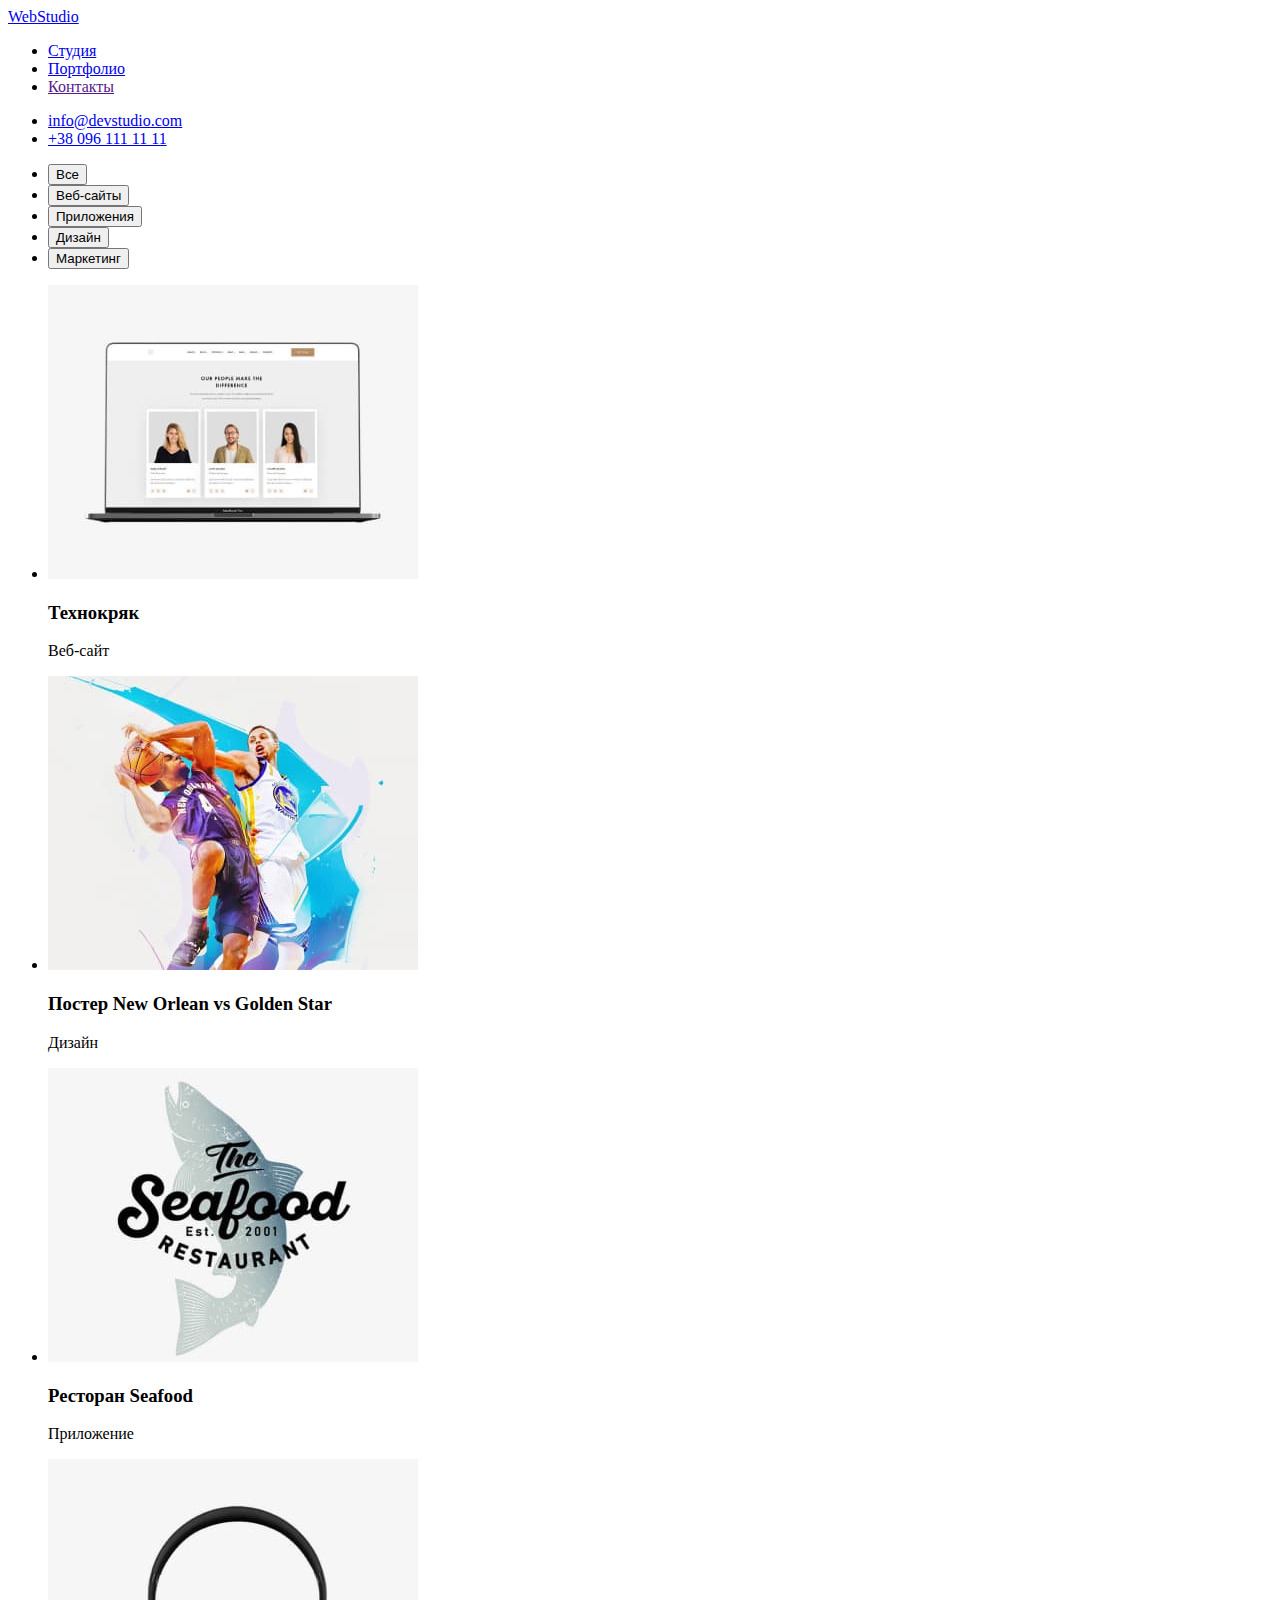
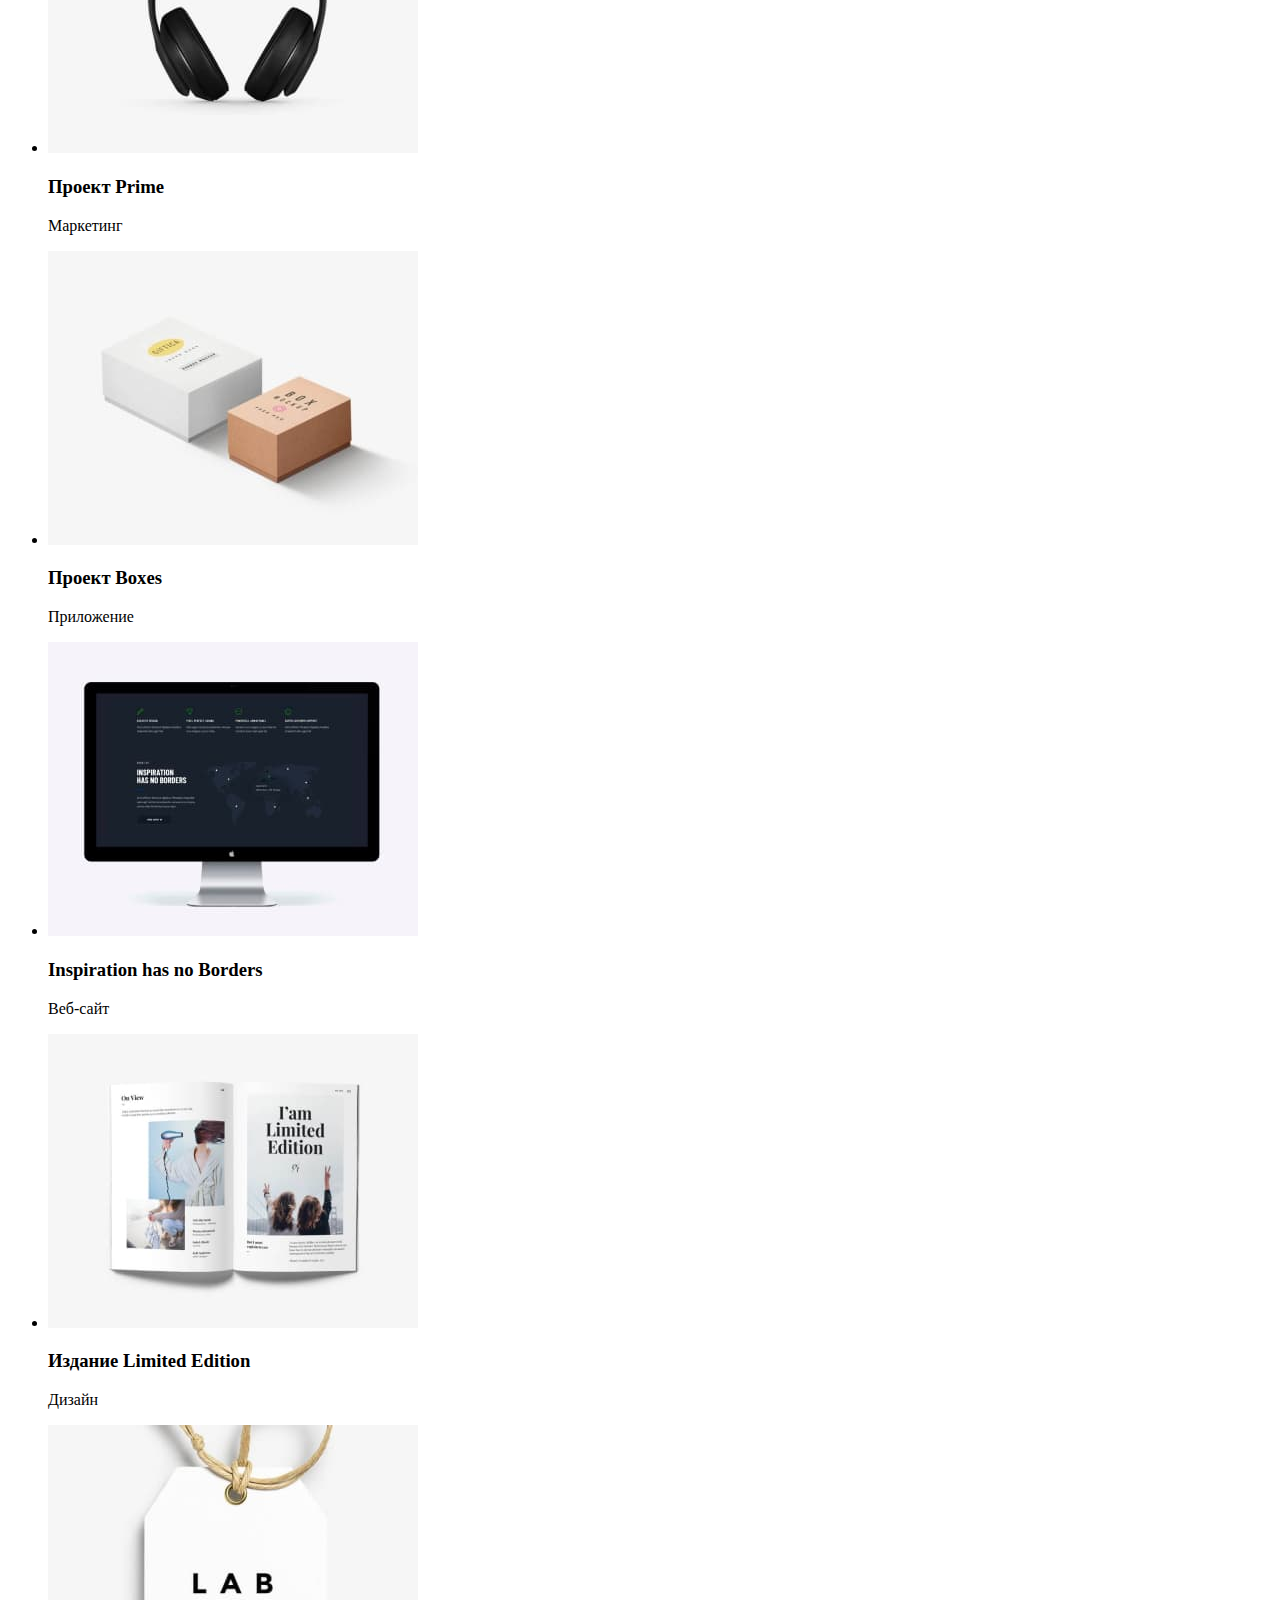
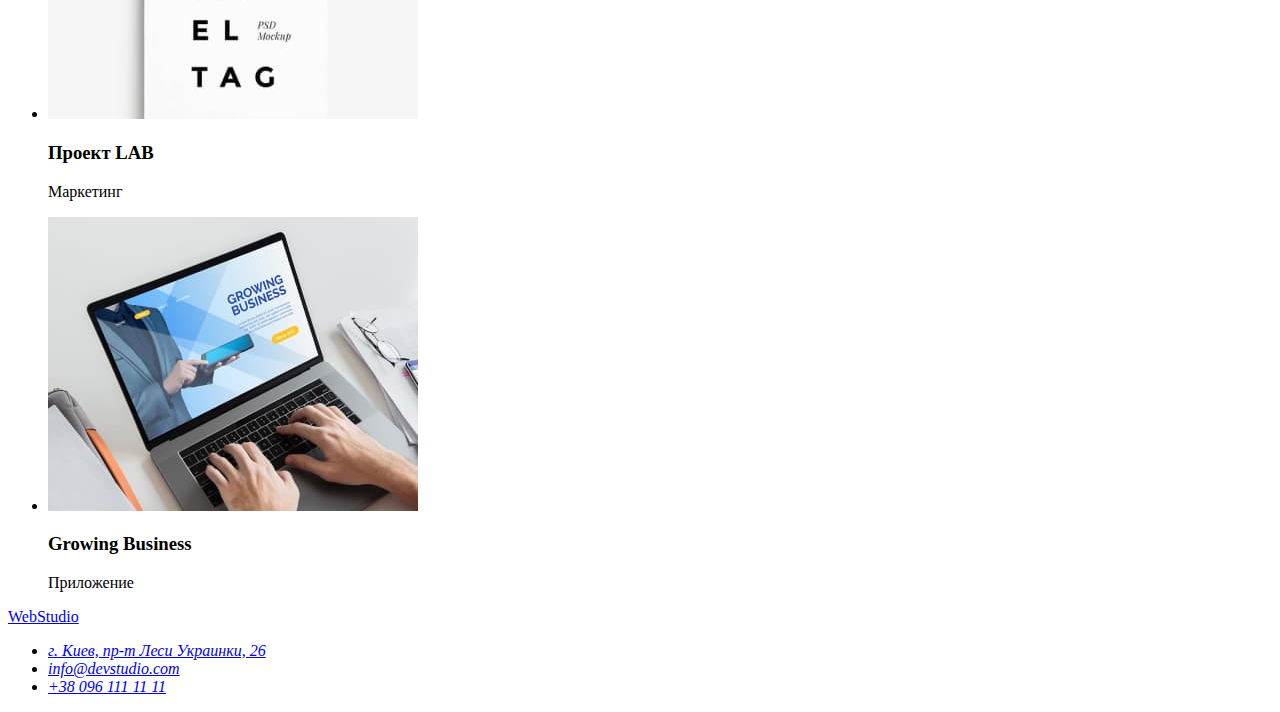
==== portfolio.html @ 6cf9eb06 "меняет ссылки на кнопки" ====
<!DOCTYPE html>
<html lang="ru">

<head>
    <meta charset="UTF-8">
    <meta http-equiv="X-UA-Compatible" content="IE=edge">
    <meta name="viewport" content="width=device-width, initial-scale=1.0">
    <title>Document</title>
    <link rel="stylesheet" href="./css/styles.css">
</head>

<body>
    <header>
        <nav>
            <a href="index.html">WebStudio</a>
            <ul>
                <li>
                    <a href="index.html">Студия</a>
                </li>
                <li>
                    <a href="portfolio.html">Портфолио</a>
                </li>
                <li>
                    <a href="">Контакты</a>
                </li>
            </ul>

        </nav>
        <ul>
            <li>
                <a href="mailto:info@devstudio.com">info@devstudio.com</a>
            </li>
            <li>
                <a href="tel:+380961111111">+38 096 111 11 11</a>
            </li>
        </ul>
    </header>
    <main>
        <section>
<ul>
    <li>
        <button type="button" name="all">Все</button>
    </li>
    <li>
        <button type="button" name="web">Веб-сайты</button>
    </li>
    <li>
        <button type="button" name="app">Приложения</button>
    </li>
    <li>
        <button type="button" name="design">Дизайн</button>
    </li>
    <li>
        <button type="button" name="marketing">Маркетинг</button>
    </li>
</ul>
<ul>
    <li>
        <a href="" ><img src="./images/img5.jpg" width="370" height="294" alt="Технокряк"></a>
        <h3>Технокряк</h3>
        <p>Веб-сайт</p>
    </li>
    <li>
        <a href=""><img src="./images/img6.jpg" width="370" height="294" alt="Постер New Orlean vs Golden Star"></a>
        <h3>Постер New Orlean vs Golden Star</h3>
        <p>Дизайн</p>
    </li>
    <li>
        <a href=""><img src="./images/img7.jpg" width="370" height="294" alt="Ресторан Seafood"></a>
        <h3>Ресторан Seafood</h3>
        <p>Приложение</p>
    </li>
    <li>
        <a href=""><img src="./images/img8.jpg" width="370" height="294" alt="Проект Prime"></a>
        <h3>Проект Prime</h3>
        <p>Маркетинг</p>
    </li>
    <li>
        <a href=""><img src="./images/img9.jpg" width="370" height="294" alt="Проект Boxes"></a>
        <h3>Проект Boxes</h3>
        <p>Приложение</p>
    </li>
    <li>
        <a href=""><img src="./images/img10.jpg" width="370" height="294" alt="Inspiration has no Borders"></a>
        <h3>Inspiration has no Borders</h3>
        <p>Веб-сайт</p>
    </li>
    <li>
        <a href=""><img src="./images/img11.jpg" width="370" height="294" alt="Издание Limited Edition"></a>
        <h3>Издание Limited Edition</h3>
        <p>Дизайн</p>
    </li>
    <li>
        <a href=""><img src="./images/img12.jpg" width="370" height="294" alt="Проект LAB"></a>
        <h3>Проект LAB</h3>
        <p>Маркетинг</p>
    </li>
    <li>
        <a href=""><img src="./images/img13.jpg" width="370" height="294" alt="Growing Business"></a>
        <h3>Growing Business</h3>
        <p>Приложение</p>
    </li>
</ul>
        </section>
 
    </main>
    <footer>
        <a href="index.html">WebStudio</a>
        <address>
            <ul>
                <li>
                    <a href="https://goo.gl/maps/HEMFCHXjC1AX881L7">г. Киев, пр-т Леси Украинки, 26</a>
                </li>
                <li>
                    <a href="mailto:info@devstudio.com">info@devstudio.com</a>
                </li>
                <li>
                    <a href="tel:+380961111111">+38 096 111 11 11</a>
                </li>
            </ul>
        </address>
    </footer>
</body>

</html>
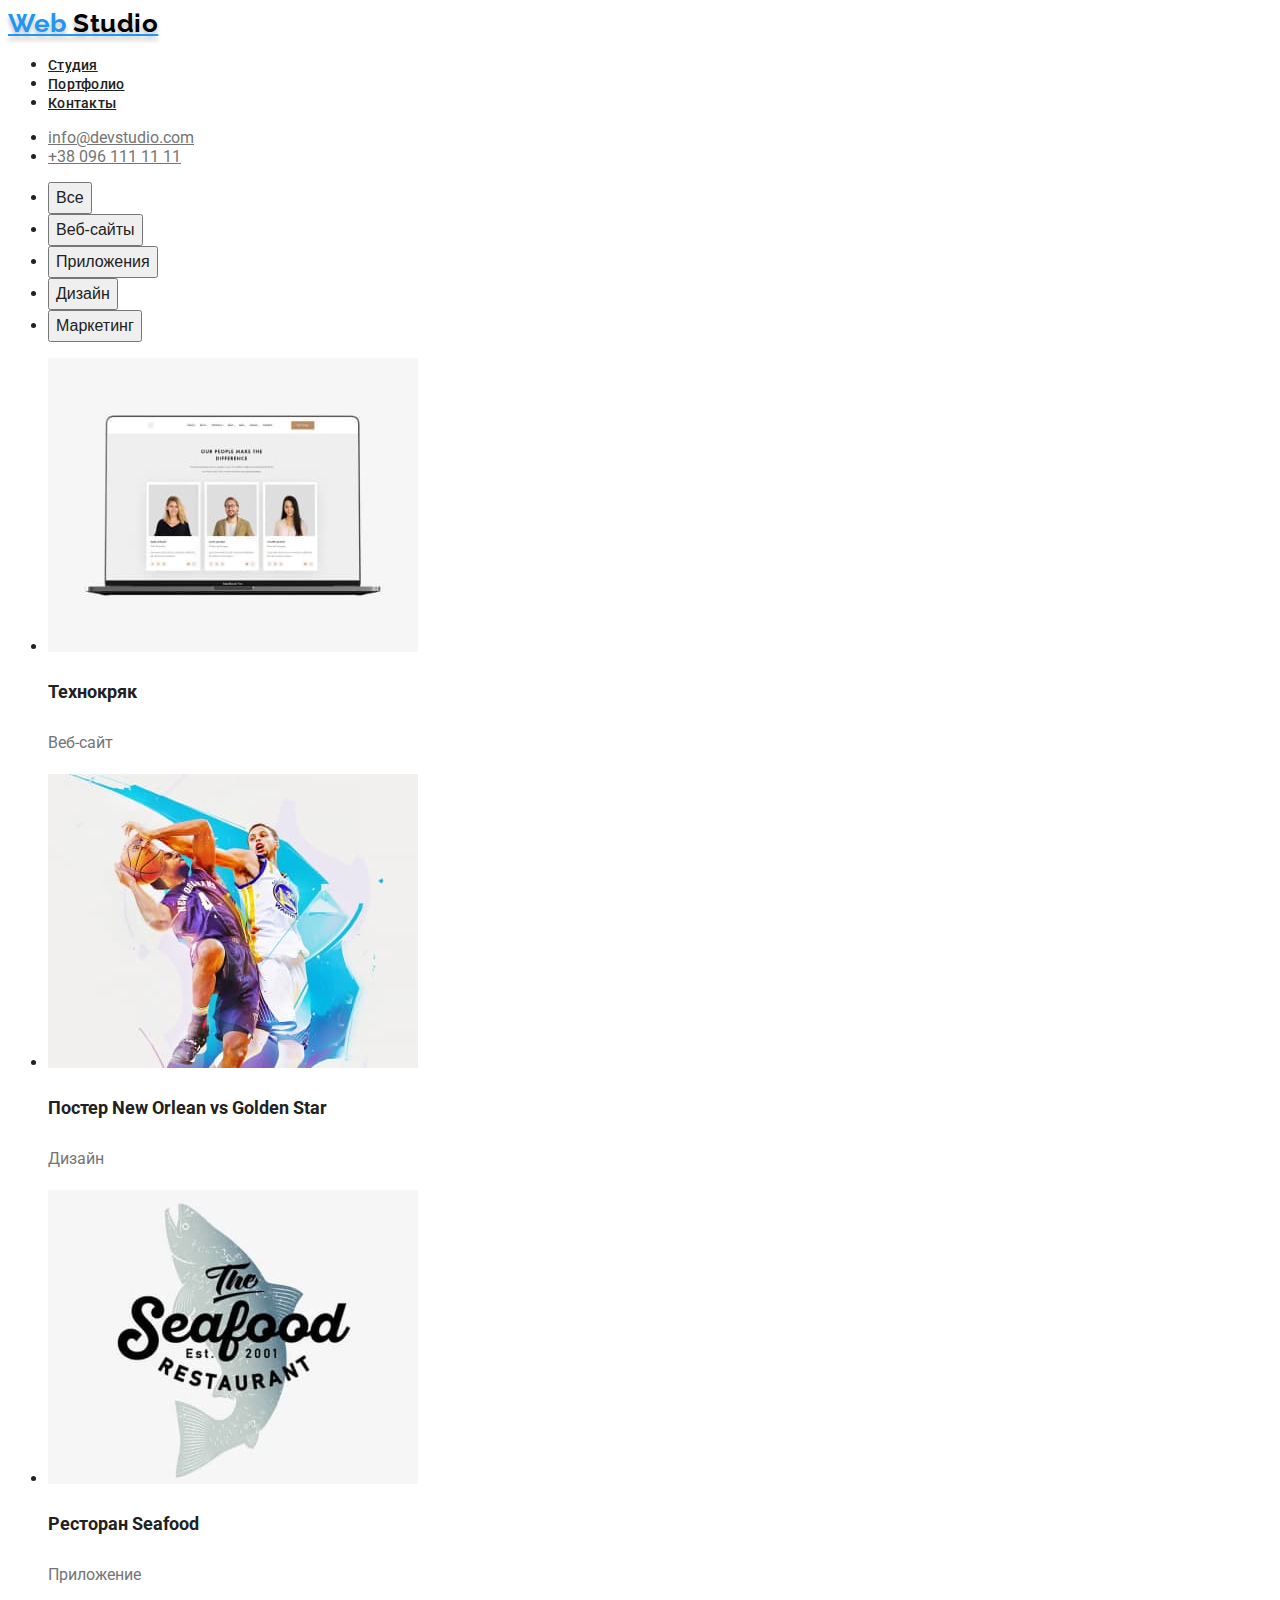
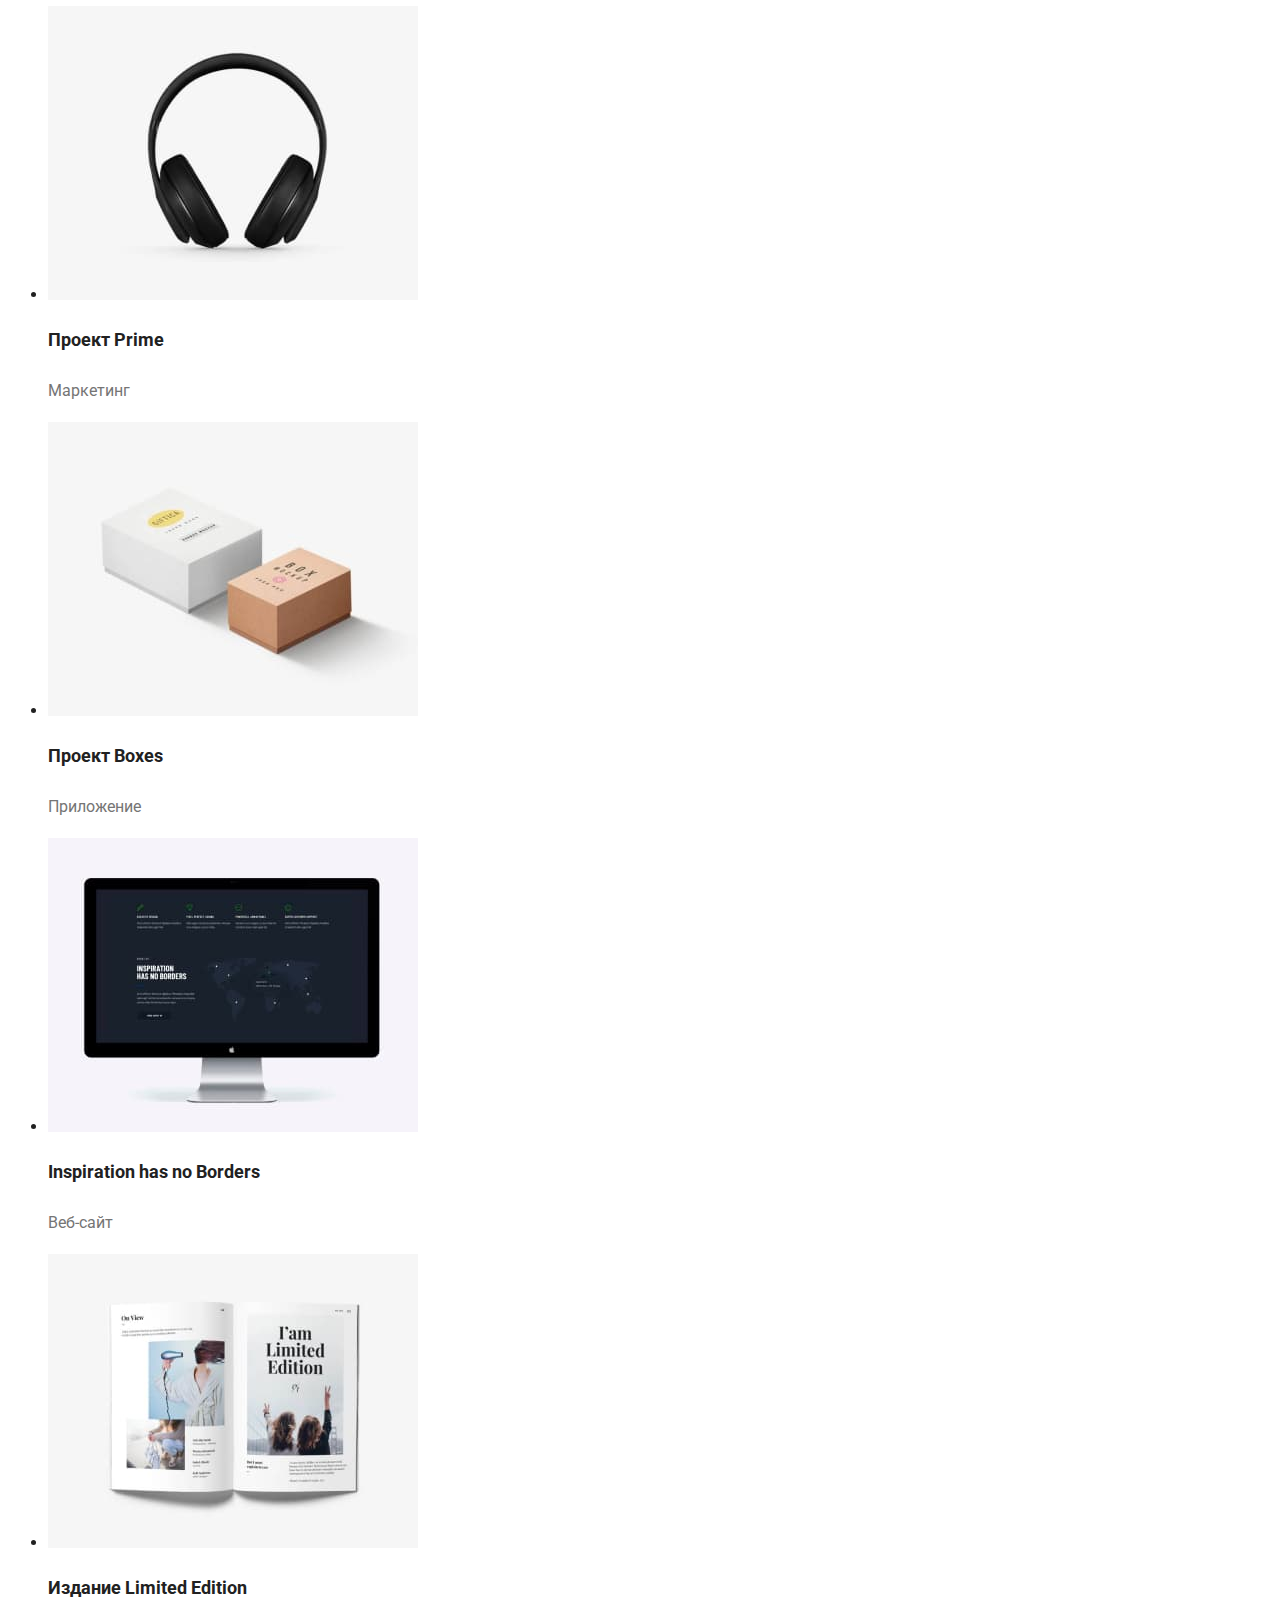
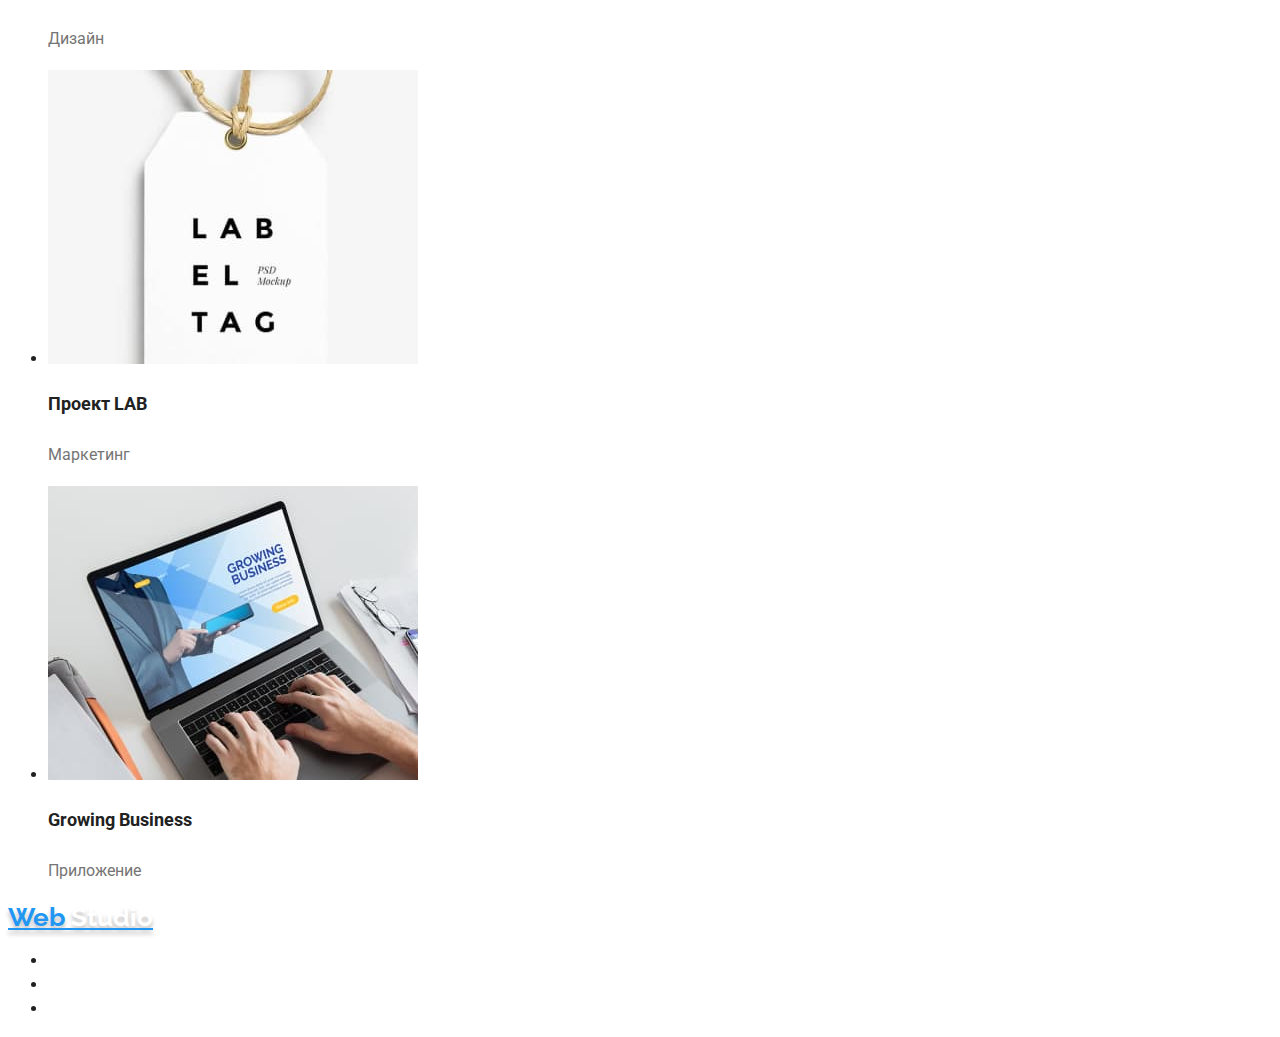
==== commit d8ede392: "стилизация" ====
--- a/portfolio.html
+++ b/portfolio.html
@@ -7,12 +7,14 @@
     <meta name="viewport" content="width=device-width, initial-scale=1.0">
     <title>Document</title>
     <link rel="stylesheet" href="./css/styles.css">
+    <link href="https://fonts.googleapis.com/css2?family=Raleway:wght@700&family=Roboto:wght@400;500;700;900&display=swap"
+        rel="stylesheet">
 </head>
 
 <body>
-    <header>
-        <nav>
-            <a href="index.html">WebStudio</a>
+    <header class="page-header">
+        <nav class="nav-link">
+            <a href="index.html" class="nav-logo"> Web <span>Studio</span></a>
             <ul>
                 <li>
                     <a href="index.html">Студия</a>
@@ -24,9 +26,8 @@
                     <a href="">Контакты</a>
                 </li>
             </ul>
-
         </nav>
-        <ul>
+        <ul class="contact-link">
             <li>
                 <a href="mailto:info@devstudio.com">info@devstudio.com</a>
             </li>
@@ -39,75 +40,75 @@
         <section>
 <ul>
     <li>
-        <button type="button" name="all">Все</button>
+        <button class="section-button" type="button" name="all">Все</button>
     </li>
     <li>
-        <button type="button" name="web">Веб-сайты</button>
+        <button class="section-button" type="button" name="web">Веб-сайты</button>
     </li>
     <li>
-        <button type="button" name="app">Приложения</button>
+        <button class="section-button" type="button" name="app">Приложения</button>
     </li>
     <li>
-        <button type="button" name="design">Дизайн</button>
+        <button class="section-button" type="button" name="design">Дизайн</button>
     </li>
     <li>
-        <button type="button" name="marketing">Маркетинг</button>
+        <button class="section-button" type="button" name="marketing">Маркетинг</button>
     </li>
 </ul>
 <ul>
     <li>
         <a href="" ><img src="./images/img5.jpg" width="370" height="294" alt="Технокряк"></a>
-        <h3>Технокряк</h3>
-        <p>Веб-сайт</p>
+        <h3 class="section-product">Технокряк</h3>
+        <p class="product-name">Веб-сайт</p>
     </li>
     <li>
         <a href=""><img src="./images/img6.jpg" width="370" height="294" alt="Постер New Orlean vs Golden Star"></a>
-        <h3>Постер New Orlean vs Golden Star</h3>
-        <p>Дизайн</p>
+        <h3 class="section-product">Постер New Orlean vs Golden Star</h3>
+        <p class="product-name">Дизайн</p>
     </li>
     <li>
         <a href=""><img src="./images/img7.jpg" width="370" height="294" alt="Ресторан Seafood"></a>
-        <h3>Ресторан Seafood</h3>
-        <p>Приложение</p>
+        <h3 class="section-product">Ресторан Seafood</h3>
+        <p class="product-name">Приложение</p>
     </li>
     <li>
         <a href=""><img src="./images/img8.jpg" width="370" height="294" alt="Проект Prime"></a>
-        <h3>Проект Prime</h3>
-        <p>Маркетинг</p>
+        <h3 class="section-product">Проект Prime</h3>
+        <p class="product-name">Маркетинг</p>
     </li>
     <li>
         <a href=""><img src="./images/img9.jpg" width="370" height="294" alt="Проект Boxes"></a>
-        <h3>Проект Boxes</h3>
-        <p>Приложение</p>
+        <h3 class="section-product">Проект Boxes</h3>
+        <p class="product-name">Приложение</p>
     </li>
     <li>
         <a href=""><img src="./images/img10.jpg" width="370" height="294" alt="Inspiration has no Borders"></a>
-        <h3>Inspiration has no Borders</h3>
-        <p>Веб-сайт</p>
+        <h3 class="section-product">Inspiration has no Borders</h3>
+        <p class="product-name">Веб-сайт</p>
     </li>
     <li>
         <a href=""><img src="./images/img11.jpg" width="370" height="294" alt="Издание Limited Edition"></a>
-        <h3>Издание Limited Edition</h3>
-        <p>Дизайн</p>
+        <h3 class="section-product">Издание Limited Edition</h3>
+        <p class="product-name">Дизайн</p>
     </li>
     <li>
         <a href=""><img src="./images/img12.jpg" width="370" height="294" alt="Проект LAB"></a>
-        <h3>Проект LAB</h3>
-        <p>Маркетинг</p>
+        <h3 class="section-product">Проект LAB</h3>
+        <p class="product-name">Маркетинг</p>
     </li>
     <li>
         <a href=""><img src="./images/img13.jpg" width="370" height="294" alt="Growing Business"></a>
-        <h3>Growing Business</h3>
-        <p>Приложение</p>
+        <h3 class="section-product">Growing Business</h3>
+        <p class="product-name">Приложение</p>
     </li>
 </ul>
         </section>
  
     </main>
     <footer>
-        <a href="index.html">WebStudio</a>
+        <a href="index.html" class="address-logo">Web <span>Studio</span></a>
         <address>
-            <ul>
+            <ul class="address-link">
                 <li>
                     <a href="https://goo.gl/maps/HEMFCHXjC1AX881L7">г. Киев, пр-т Леси Украинки, 26</a>
                 </li>
--- a/css/styles.css
+++ b/css/styles.css
@@ -0,0 +1,125 @@
+:root {
+    --primary-text-color: #212121;
+    --title-text-color: #757575;
+    --accent-color: #2196F3;
+}
+
+body {font-family: 'Roboto', sans-serif; color: var(--primary-text-color);}
+
+.button:hover,
+.button:focus, 
+.section-button:hover,
+.section-button:focus {color: var(--accent-color);}
+.button,
+.section-button {cursor: pointer;}
+
+.nav-link a{
+    font-style: normal;
+    font-weight: 500;
+    font-size: 14px;
+    line-height: 16px;
+    letter-spacing: 0.02em;
+    color: var(--primary-text-color);}
+
+.nav-link a:hover,
+.nav-link a:focus {color: var(--accent-color);}
+
+.contact-link a {color: var(--title-text-color);}
+.contact-link a:hover,
+.contact-link a:focus {color: var(--accent-color);}
+
+a.nav-logo,
+a.address-logo {
+    font-family: Raleway;
+    font-style: normal;
+    font-weight: 700;
+    font-size: 26px;
+    line-height: 31px;
+    color: var(--accent-color);
+    text-shadow: 0px 4px 4px rgba(0, 0, 0, 0.25);}
+
+.nav-logo span {
+    font-family: Raleway;
+    font-style: normal;
+    font-weight: 700;
+    font-size: 26px;
+    line-height: 31px;
+    color: #000000;
+    text-shadow: 0px 4px 4px rgba(0, 0, 0, 0.25);}
+
+.address-logo span {
+    font-family: Raleway;
+    font-style: normal;
+    font-weight: 700;
+    font-size: 26px;
+    line-height: 31px;
+    color: #ffffff;
+    text-shadow: 0px 4px 4px rgba(0, 0, 0, 0.25);}
+
+.main {font-style: normal;
+    font-weight: 900;
+    font-size: 44px;
+    line-height: 60px;
+    color: #FFFFFF}
+
+.section-title {
+    font-style: normal;
+    font-weight: 700;
+    font-size: 36px;
+    line-height: 42px;
+    color: var(--primary-text-color);}
+
+.section-product {
+    font-style: normal;
+    font-weight: 700;
+    font-size: 14px;
+    line-height: 16px;
+    color: var(--primary-text-color);}
+
+.command-name {
+    font-style: normal;
+    font-weight: 500;
+    font-size: 16px;
+    line-height: 19px;
+    color: var(--primary-text-color)}
+
+.product {
+    font-size: 14px;
+    line-height: 24px;
+    color: var(--title-text-color);}
+
+.command-position {
+    font-size: 16px;
+    line-height: 19px;
+    color: var(--title-text-color);}
+
+.address-link a {
+    font-style: normal;
+    font-weight: 400;
+    font-size: 14px;
+    line-height: 24px;
+    color: rgba(255, 255, 255, 0.6);}
+
+.address-link a:hover,
+.address-link a:focus {color: var(--accent-color);}
+
+.section-button {
+    font-style: normal;
+    font-weight: 500;
+    font-size: 16px;
+    line-height: 26px;
+    color: var(--primary-text-color);}
+
+.section-product {
+    font-style: normal;
+    font-weight: 700;
+    font-size: 18px;
+    line-height: 36px;
+    color: var(--primary-text-color);}
+
+.product-name {
+    font-style: normal;
+    font-weight: 400;
+    font-size: 16px;
+    line-height: 30px;
+    color: var(--title-text-color);}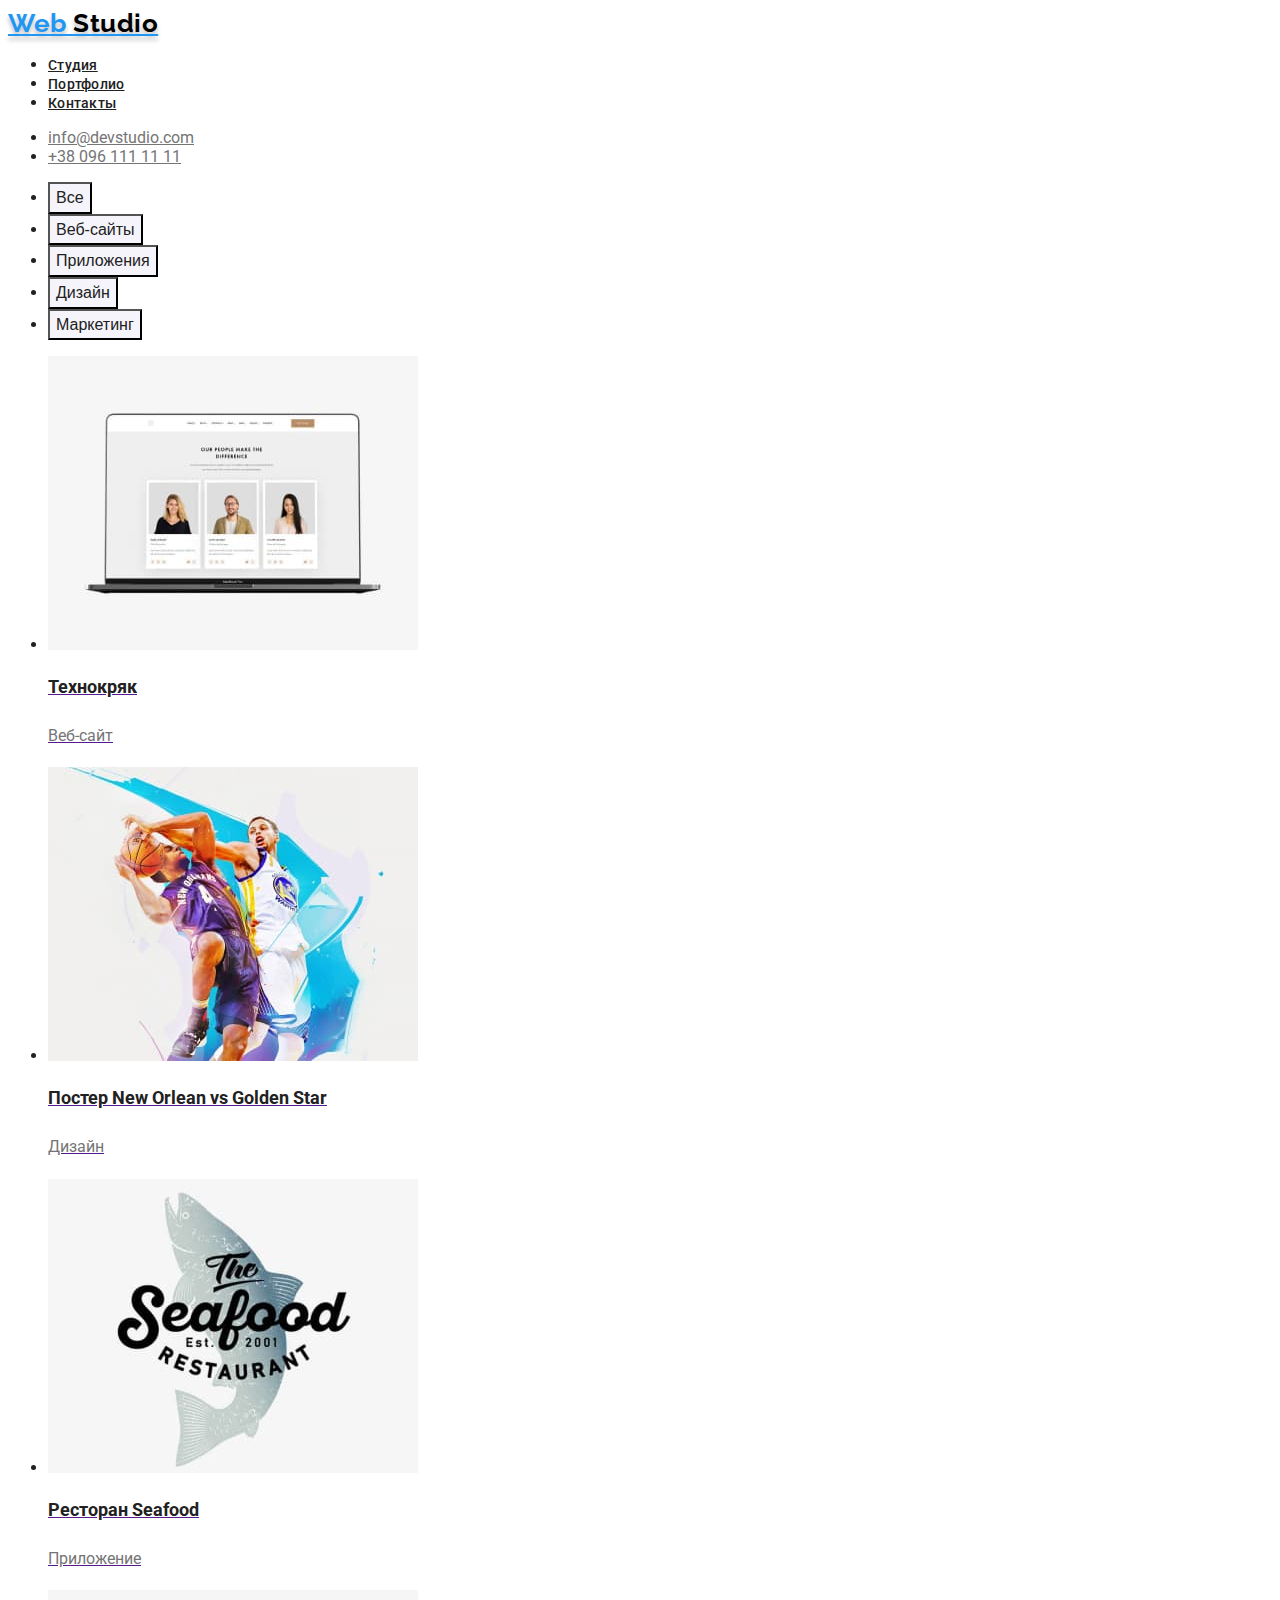
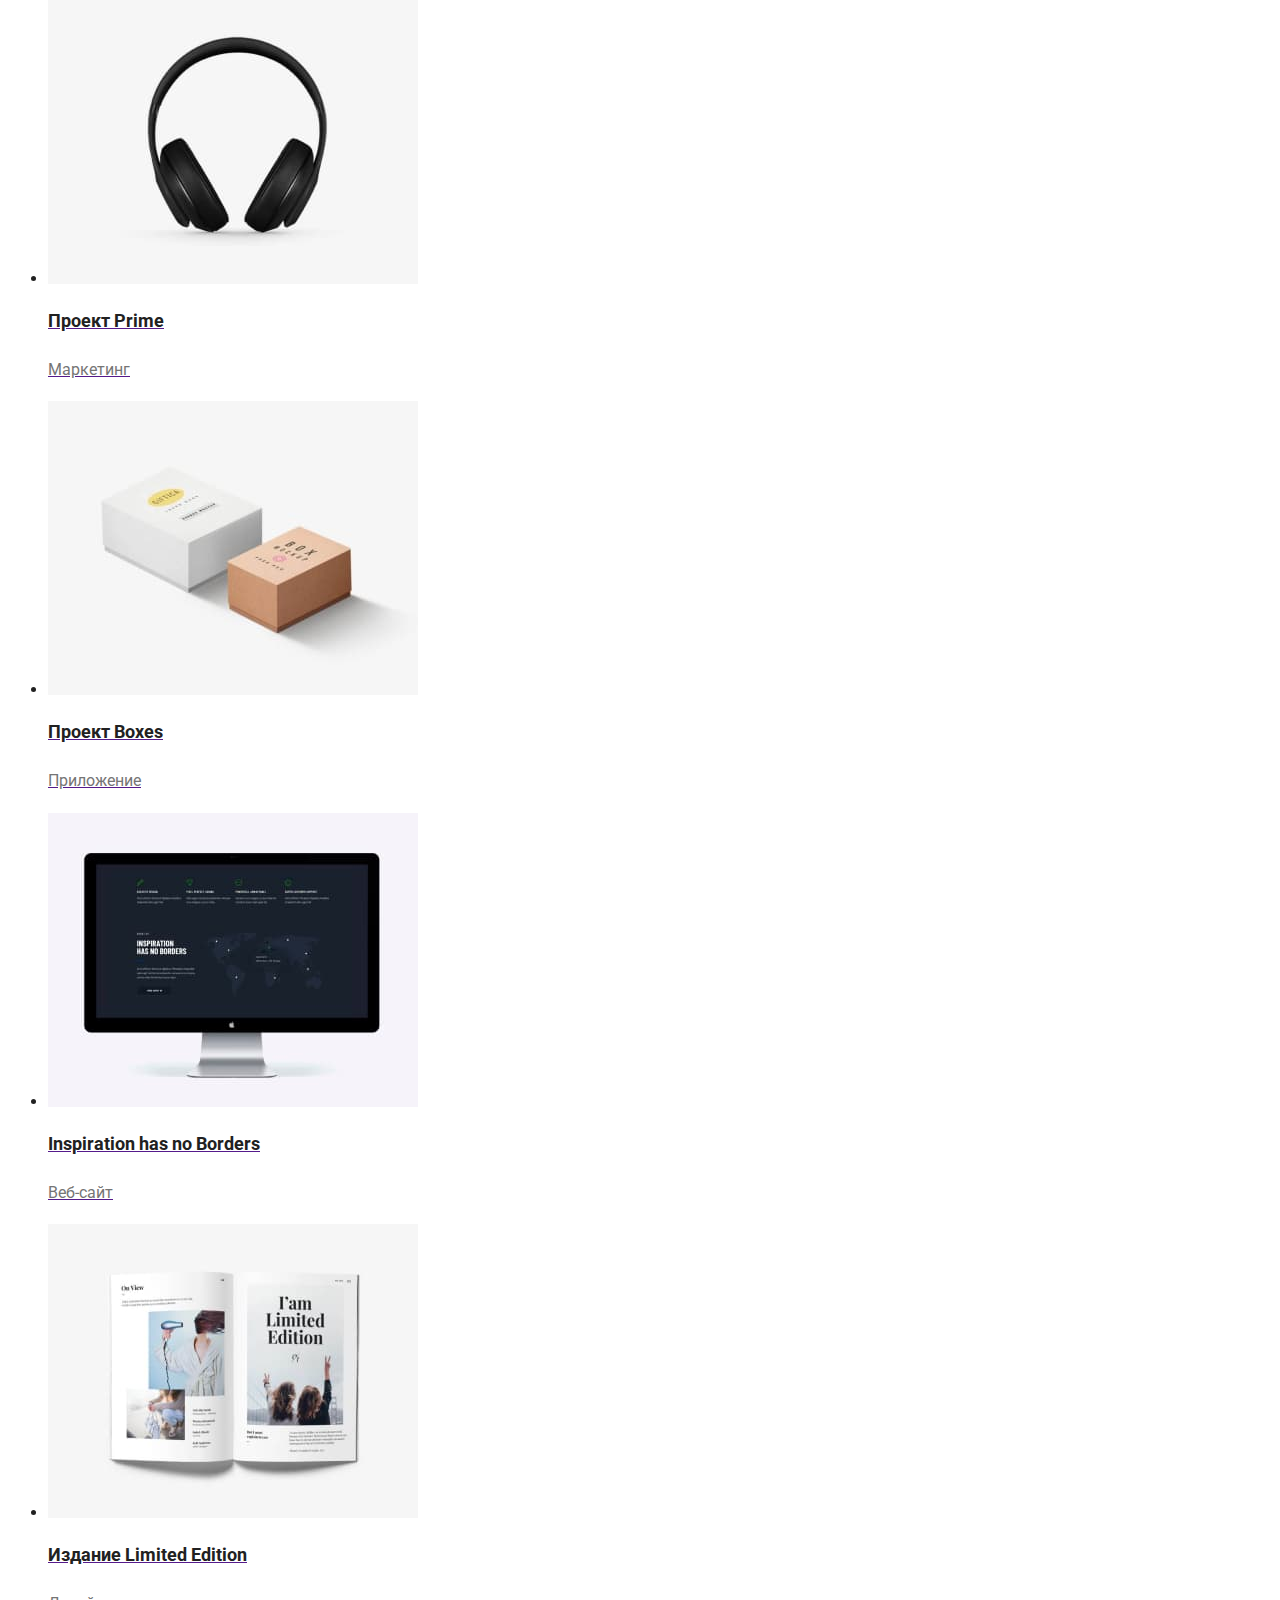
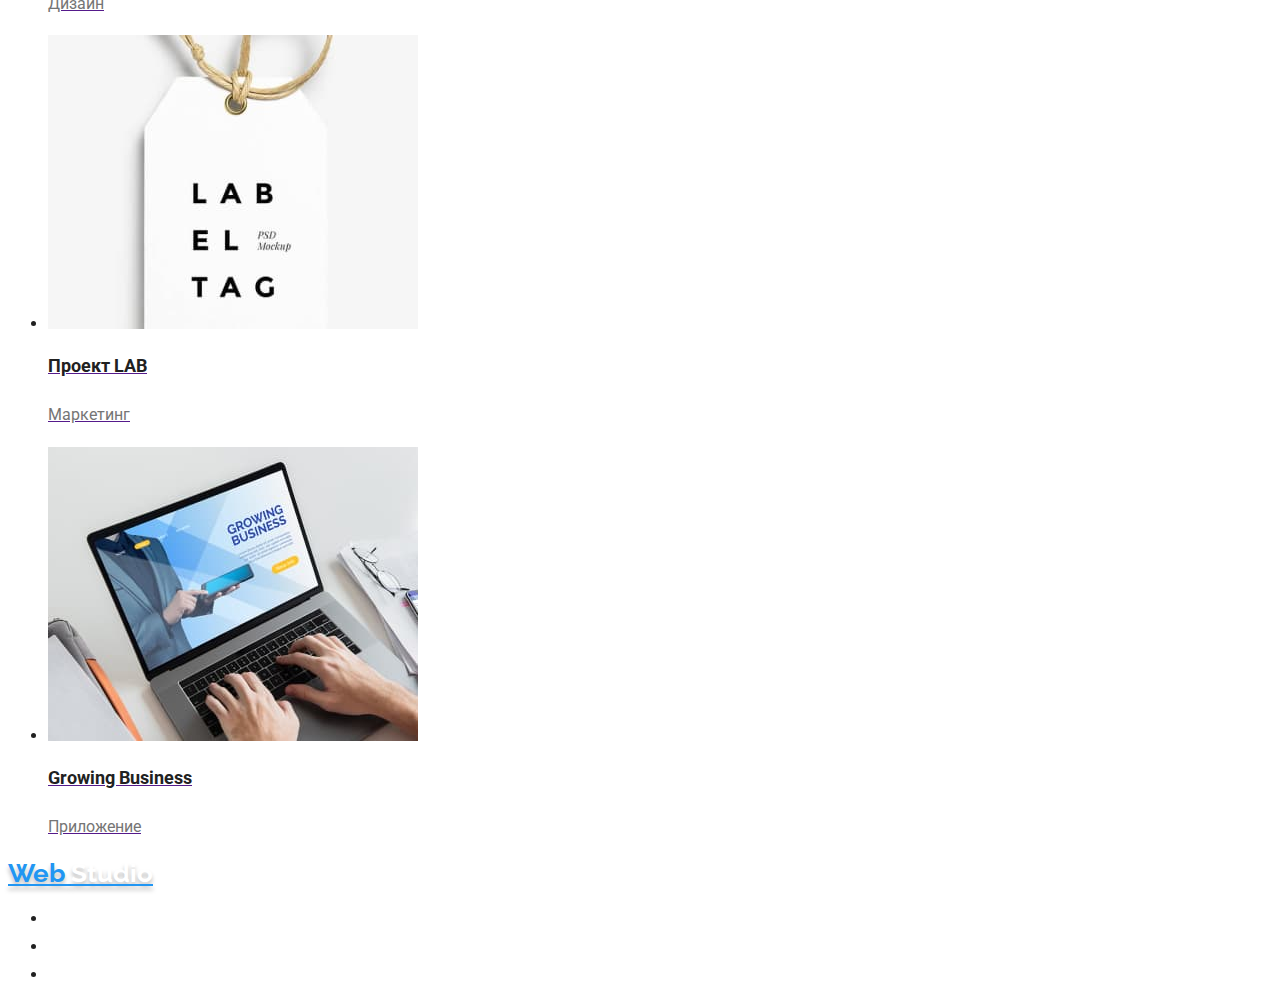
==== commit 40c4b0e9: "ищменение свойст шрифтов" ====
--- a/portfolio.html
+++ b/portfolio.html
@@ -57,49 +57,58 @@
 </ul>
 <ul>
     <li>
-        <a href="" ><img src="./images/img5.jpg" width="370" height="294" alt="Технокряк"></a>
-        <h3 class="section-product">Технокряк</h3>
+        <a href="" ><img src="./images/img5.jpg" width="370" height="294" alt="Технокряк">
+        <h2 class="section-product">Технокряк</h2>
         <p class="product-name">Веб-сайт</p>
+        </a>
     </li>
     <li>
-        <a href=""><img src="./images/img6.jpg" width="370" height="294" alt="Постер New Orlean vs Golden Star"></a>
-        <h3 class="section-product">Постер New Orlean vs Golden Star</h3>
+        <a href=""><img src="./images/img6.jpg" width="370" height="294" alt="Постер New Orlean vs Golden Star">
+        <h2 class="section-product">Постер New Orlean vs Golden Star</h2>
         <p class="product-name">Дизайн</p>
+        </a>
     </li>
     <li>
-        <a href=""><img src="./images/img7.jpg" width="370" height="294" alt="Ресторан Seafood"></a>
-        <h3 class="section-product">Ресторан Seafood</h3>
+        <a href=""><img src="./images/img7.jpg" width="370" height="294" alt="Ресторан Seafood">
+        <h2 class="section-product">Ресторан Seafood</h2>
         <p class="product-name">Приложение</p>
+        </a>
     </li>
     <li>
-        <a href=""><img src="./images/img8.jpg" width="370" height="294" alt="Проект Prime"></a>
-        <h3 class="section-product">Проект Prime</h3>
+        <a href=""><img src="./images/img8.jpg" width="370" height="294" alt="Проект Prime">
+        <h2 class="section-product">Проект Prime</h2>
         <p class="product-name">Маркетинг</p>
+        </a>
     </li>
     <li>
-        <a href=""><img src="./images/img9.jpg" width="370" height="294" alt="Проект Boxes"></a>
-        <h3 class="section-product">Проект Boxes</h3>
+        <a href=""><img src="./images/img9.jpg" width="370" height="294" alt="Проект Boxes">
+        <h2 class="section-product">Проект Boxes</h2>
         <p class="product-name">Приложение</p>
+        </a>
     </li>
     <li>
-        <a href=""><img src="./images/img10.jpg" width="370" height="294" alt="Inspiration has no Borders"></a>
-        <h3 class="section-product">Inspiration has no Borders</h3>
+        <a href=""><img src="./images/img10.jpg" width="370" height="294" alt="Inspiration has no Borders">
+        <h2 class="section-product">Inspiration has no Borders</h2>
         <p class="product-name">Веб-сайт</p>
+        </a>
     </li>
     <li>
-        <a href=""><img src="./images/img11.jpg" width="370" height="294" alt="Издание Limited Edition"></a>
-        <h3 class="section-product">Издание Limited Edition</h3>
+        <a href=""><img src="./images/img11.jpg" width="370" height="294" alt="Издание Limited Edition">
+        <h2 class="section-product">Издание Limited Edition</h2>
         <p class="product-name">Дизайн</p>
+        </a>
     </li>
     <li>
-        <a href=""><img src="./images/img12.jpg" width="370" height="294" alt="Проект LAB"></a>
-        <h3 class="section-product">Проект LAB</h3>
+        <a href=""><img src="./images/img12.jpg" width="370" height="294" alt="Проект LAB">
+        <h2 class="section-product">Проект LAB</h2>
         <p class="product-name">Маркетинг</p>
+        </a>
     </li>
     <li>
-        <a href=""><img src="./images/img13.jpg" width="370" height="294" alt="Growing Business"></a>
-        <h3 class="section-product">Growing Business</h3>
+        <a href=""><img src="./images/img13.jpg" width="370" height="294" alt="Growing Business">
+        <h2 class="section-product">Growing Business</h2>
         <p class="product-name">Приложение</p>
+        </a>
     </li>
 </ul>
         </section>
--- a/css/styles.css
+++ b/css/styles.css
@@ -2,22 +2,32 @@
     --primary-text-color: #212121;
     --title-text-color: #757575;
     --accent-color: #2196F3;
-}
+    --logo-header-color: #000000;
+    --logo--footer-color: #ffffff;
+    --section-button-bg-color: #F5F4FA;}
 
 body {font-family: 'Roboto', sans-serif; color: var(--primary-text-color);}
 
+.button {
+    font-weight: 700;
+    font-size: 16px;
+    line-height: 1.9;
+    color: var(--logo--footer-color);}
+.button {background-color: var(--accent-color);}
+.section-button {background-color: var(--section-button-bg-color);}
+.section-button:hover,
+.section-button:focus {background-color: var(--accent-color);}
 .button:hover,
 .button:focus, 
 .section-button:hover,
-.section-button:focus {color: var(--accent-color);}
+.section-button:focus {color: var(--logo--footer-color);}
 .button,
 .section-button {cursor: pointer;}
 
 .nav-link a{
-    font-style: normal;
     font-weight: 500;
     font-size: 14px;
-    line-height: 16px;
+    line-height: 1.2;
     letter-spacing: 0.02em;
     color: var(--primary-text-color);}
 
@@ -31,95 +41,87 @@
 a.nav-logo,
 a.address-logo {
     font-family: Raleway;
-    font-style: normal;
     font-weight: 700;
     font-size: 26px;
-    line-height: 31px;
+    line-height: 1.2;
     color: var(--accent-color);
     text-shadow: 0px 4px 4px rgba(0, 0, 0, 0.25);}
 
 .nav-logo span {
     font-family: Raleway;
-    font-style: normal;
     font-weight: 700;
     font-size: 26px;
-    line-height: 31px;
-    color: #000000;
+    line-height: 1.2;
+    color: var(--logo-header-color);
     text-shadow: 0px 4px 4px rgba(0, 0, 0, 0.25);}
 
 .address-logo span {
     font-family: Raleway;
-    font-style: normal;
     font-weight: 700;
     font-size: 26px;
-    line-height: 31px;
-    color: #ffffff;
+    line-height: 1.2;
+    color: var(--logo--footer-color);
     text-shadow: 0px 4px 4px rgba(0, 0, 0, 0.25);}
 
 .main {font-style: normal;
+    text-align: center;
     font-weight: 900;
     font-size: 44px;
-    line-height: 60px;
-    color: #FFFFFF}
+    line-height: 1.4;
+    color: var(--logo--footer-color)}
 
 .section-title {
-    font-style: normal;
+    text-align: center;
     font-weight: 700;
     font-size: 36px;
-    line-height: 42px;
+    line-height: 1.2;
     color: var(--primary-text-color);}
 
 .section-product {
-    font-style: normal;
     font-weight: 700;
     font-size: 14px;
     line-height: 16px;
     color: var(--primary-text-color);}
 
 .command-name {
-    font-style: normal;
     font-weight: 500;
     font-size: 16px;
-    line-height: 19px;
+    line-height: 1.2;
     color: var(--primary-text-color)}
 
 .product {
     font-size: 14px;
-    line-height: 24px;
+    line-height: 2;
     color: var(--title-text-color);}
 
 .command-position {
     font-size: 16px;
-    line-height: 19px;
+    line-height: 1.2;
     color: var(--title-text-color);}
 
 .address-link a {
-    font-style: normal;
     font-weight: 400;
     font-size: 14px;
-    line-height: 24px;
+    line-height: 2;
     color: rgba(255, 255, 255, 0.6);}
 
 .address-link a:hover,
 .address-link a:focus {color: var(--accent-color);}
 
 .section-button {
-    font-style: normal;
     font-weight: 500;
     font-size: 16px;
-    line-height: 26px;
+    line-height: 1.6;
     color: var(--primary-text-color);}
 
 .section-product {
-    font-style: normal;
     font-weight: 700;
     font-size: 18px;
-    line-height: 36px;
+    line-height: 2;
     color: var(--primary-text-color);}
 
 .product-name {
-    font-style: normal;
     font-weight: 400;
     font-size: 16px;
-    line-height: 30px;
+    line-height: 1.9;
     color: var(--title-text-color);}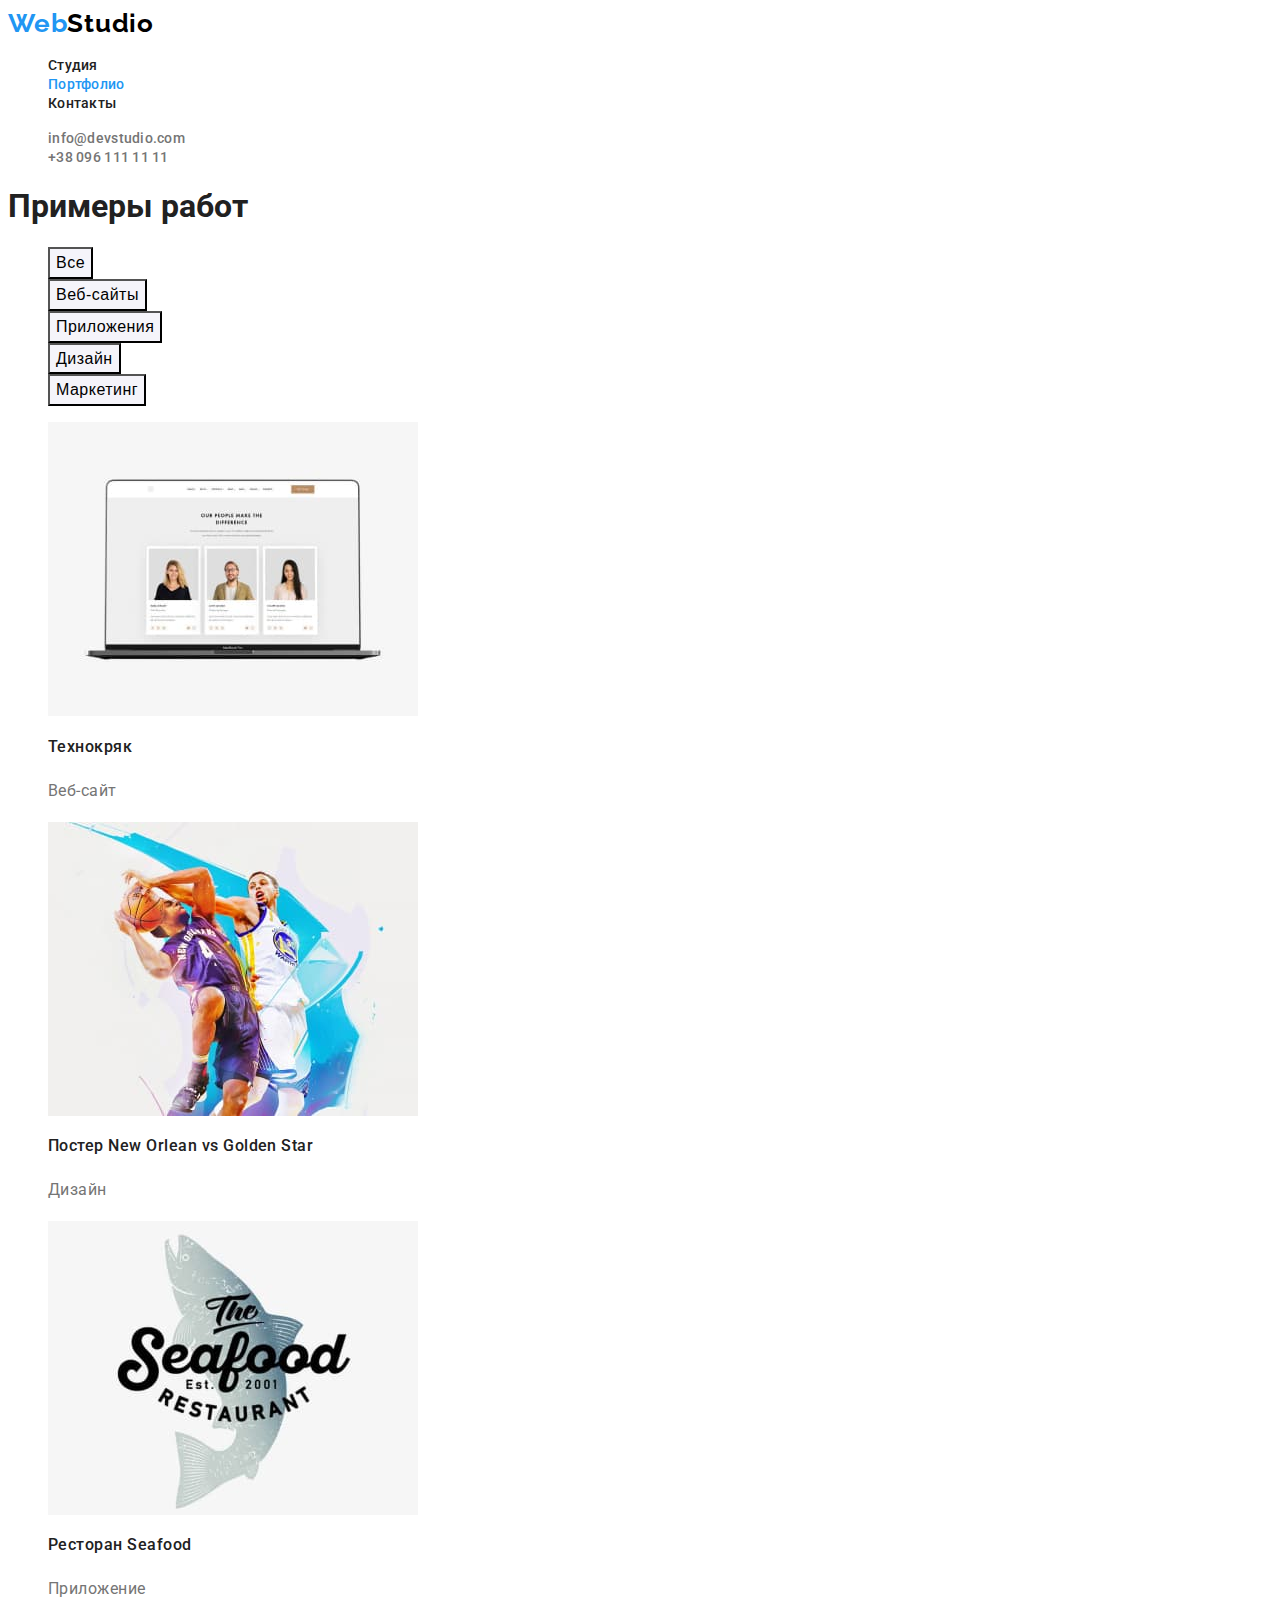
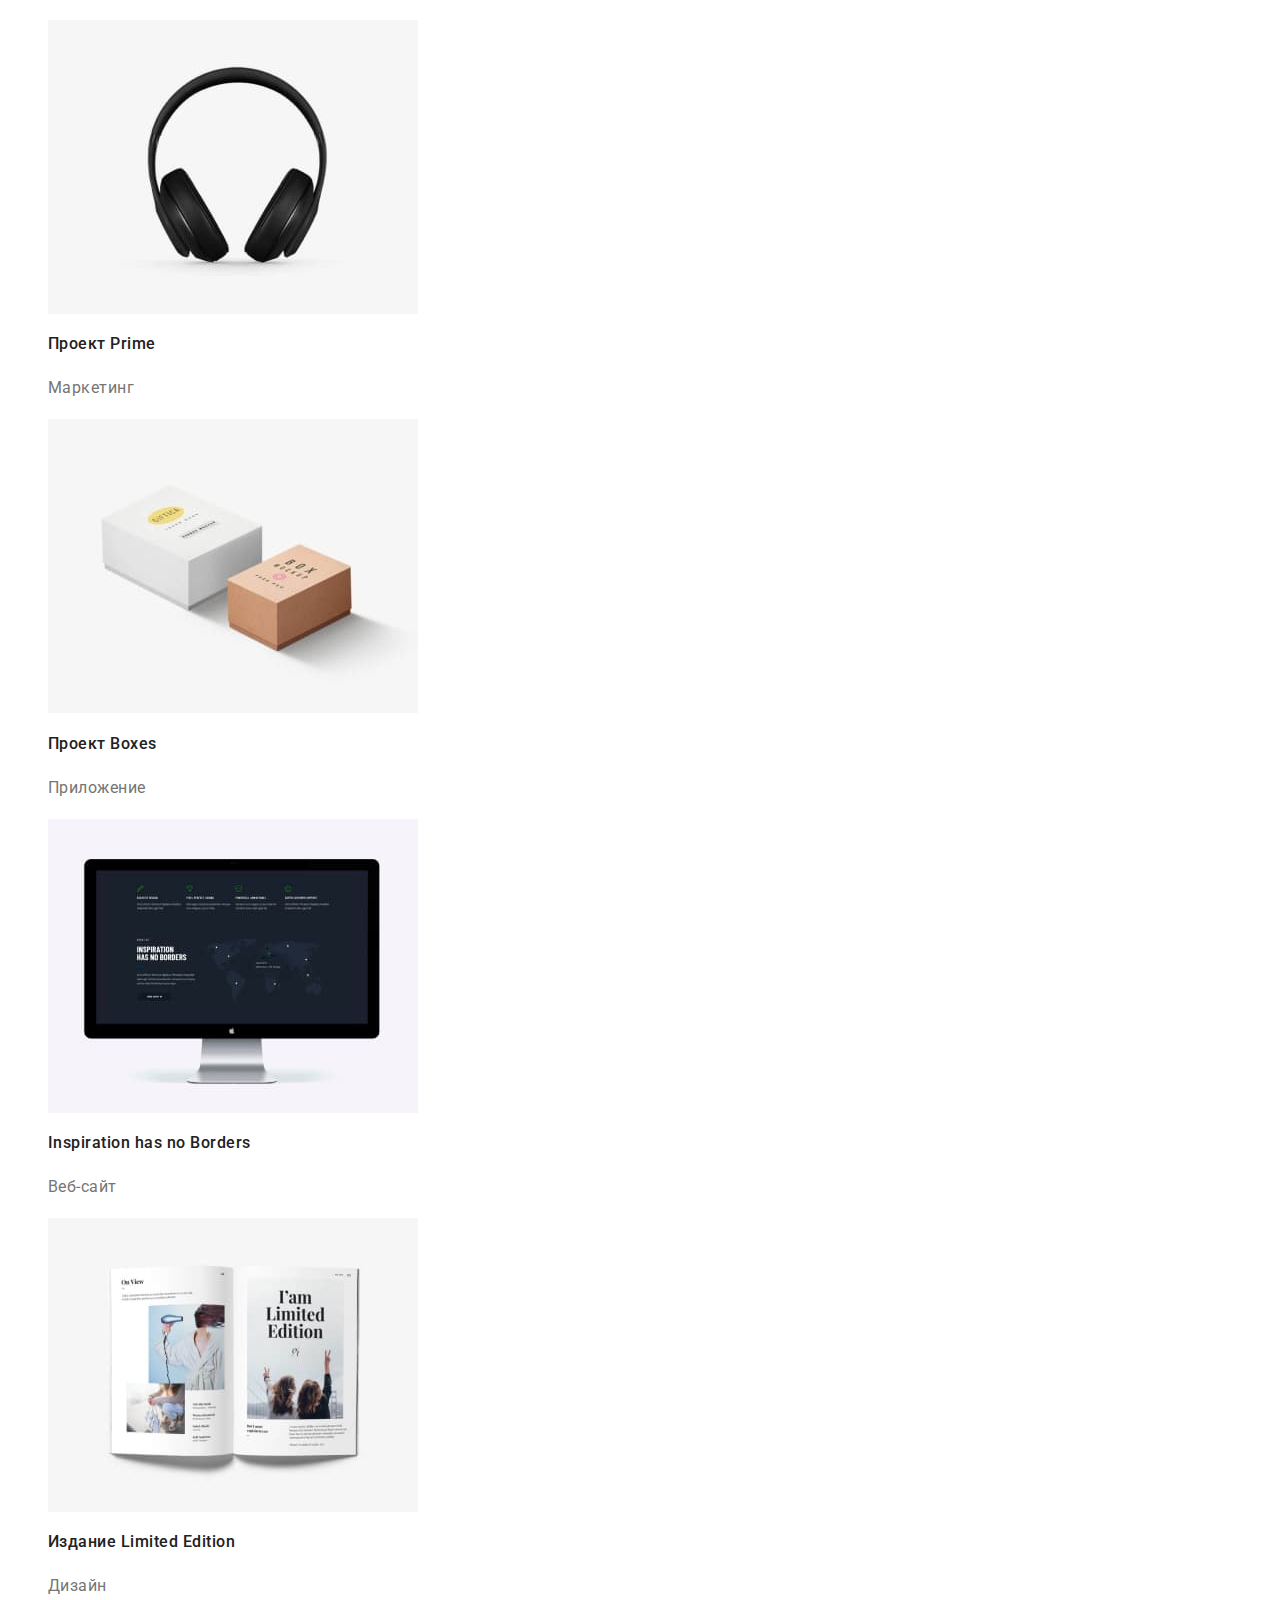
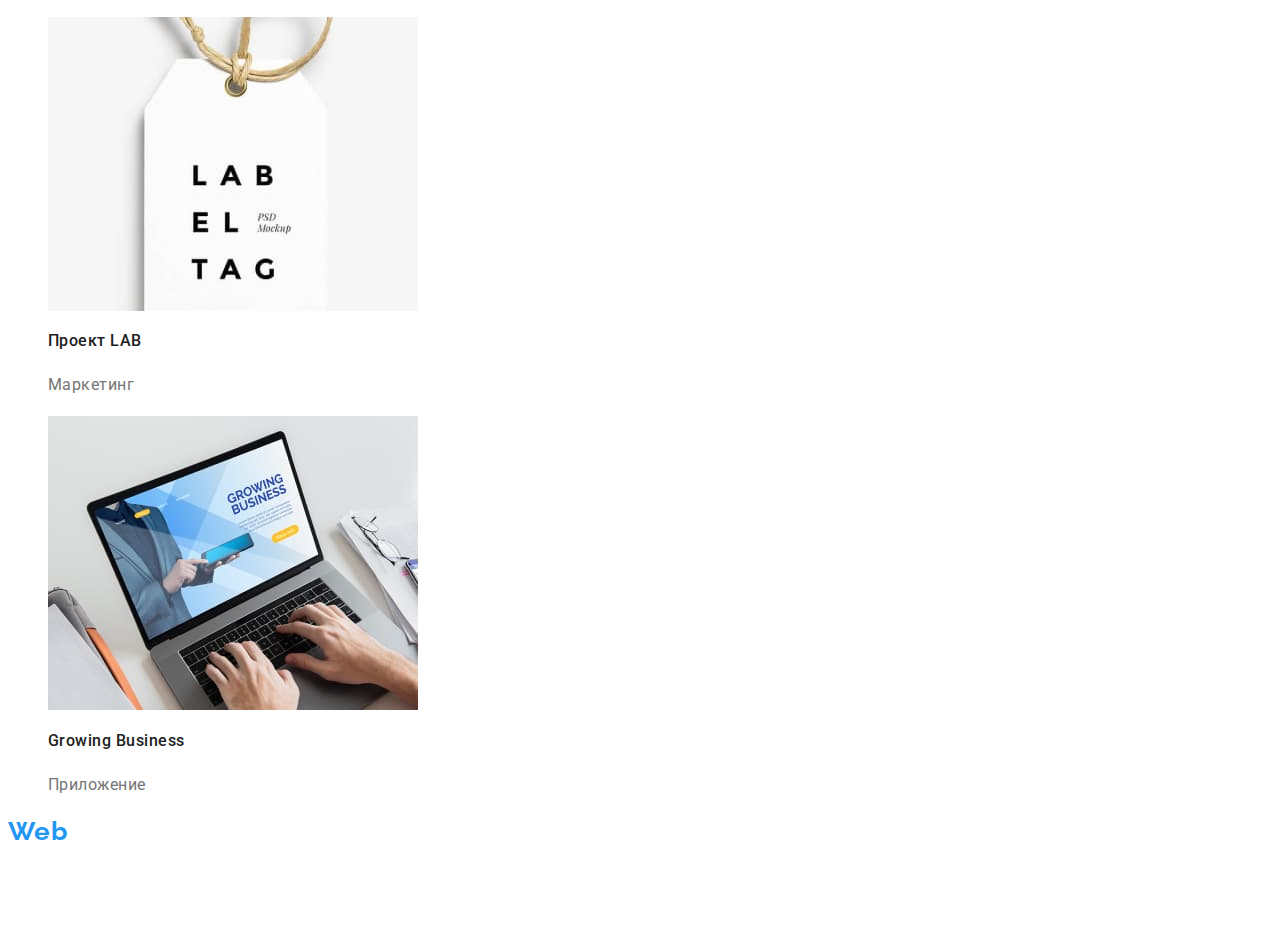
==== commit 81a3c065: "полная переделка дз" ====
--- a/portfolio.html
+++ b/portfolio.html
@@ -7,125 +7,123 @@
     <meta name="viewport" content="width=device-width, initial-scale=1.0">
     <title>Document</title>
     <link rel="stylesheet" href="./css/styles.css">
-    <link href="https://fonts.googleapis.com/css2?family=Raleway:wght@700&family=Roboto:wght@400;500;700;900&display=swap"
-        rel="stylesheet">
+    <link href="https://fonts.googleapis.com/css2?family=Raleway:wght@700&family=Roboto:wght@400;500;700;900&display=swap" rel="stylesheet">
 </head>
 
 <body>
-    <header class="page-header">
-        <nav class="nav-link">
-            <a href="index.html" class="nav-logo"> Web <span>Studio</span></a>
-            <ul>
+    <header>
+        <nav class="nav">
+            <a href="./index.html" class="logo">Web<span class="upper">Studio</span></a>
+            <ul class="site-nav">
                 <li>
-                    <a href="index.html">Студия</a>
+                    <a href="./index.html" class="link">Студия</a>
                 </li>
                 <li>
-                    <a href="portfolio.html">Портфолио</a>
+                    <a href="./portfolio.html" class="link current">Портфолио</a>
                 </li>
                 <li>
-                    <a href="">Контакты</a>
+                    <a href="" class="link">Контакты</a>
                 </li>
             </ul>
         </nav>
-        <ul class="contact-link">
+        <ul class="nav-contacts">
             <li>
-                <a href="mailto:info@devstudio.com">info@devstudio.com</a>
+                <a href="mailto:info@devstudio.com" class="link">info@devstudio.com</a>
             </li>
             <li>
-                <a href="tel:+380961111111">+38 096 111 11 11</a>
+                <a href="tel:+380961111111" class="link">+38 096 111 11 11</a>
             </li>
         </ul>
     </header>
     <main>
         <section>
-<ul>
-    <li>
-        <button class="section-button" type="button" name="all">Все</button>
-    </li>
-    <li>
-        <button class="section-button" type="button" name="web">Веб-сайты</button>
-    </li>
-    <li>
-        <button class="section-button" type="button" name="app">Приложения</button>
-    </li>
-    <li>
-        <button class="section-button" type="button" name="design">Дизайн</button>
-    </li>
-    <li>
-        <button class="section-button" type="button" name="marketing">Маркетинг</button>
-    </li>
-</ul>
-<ul>
-    <li>
-        <a href="" ><img src="./images/img5.jpg" width="370" height="294" alt="Технокряк">
-        <h2 class="section-product">Технокряк</h2>
-        <p class="product-name">Веб-сайт</p>
-        </a>
-    </li>
-    <li>
-        <a href=""><img src="./images/img6.jpg" width="370" height="294" alt="Постер New Orlean vs Golden Star">
-        <h2 class="section-product">Постер New Orlean vs Golden Star</h2>
-        <p class="product-name">Дизайн</p>
-        </a>
-    </li>
-    <li>
-        <a href=""><img src="./images/img7.jpg" width="370" height="294" alt="Ресторан Seafood">
-        <h2 class="section-product">Ресторан Seafood</h2>
-        <p class="product-name">Приложение</p>
-        </a>
-    </li>
-    <li>
-        <a href=""><img src="./images/img8.jpg" width="370" height="294" alt="Проект Prime">
-        <h2 class="section-product">Проект Prime</h2>
-        <p class="product-name">Маркетинг</p>
-        </a>
-    </li>
-    <li>
-        <a href=""><img src="./images/img9.jpg" width="370" height="294" alt="Проект Boxes">
-        <h2 class="section-product">Проект Boxes</h2>
-        <p class="product-name">Приложение</p>
-        </a>
-    </li>
-    <li>
-        <a href=""><img src="./images/img10.jpg" width="370" height="294" alt="Inspiration has no Borders">
-        <h2 class="section-product">Inspiration has no Borders</h2>
-        <p class="product-name">Веб-сайт</p>
-        </a>
-    </li>
-    <li>
-        <a href=""><img src="./images/img11.jpg" width="370" height="294" alt="Издание Limited Edition">
-        <h2 class="section-product">Издание Limited Edition</h2>
-        <p class="product-name">Дизайн</p>
-        </a>
-    </li>
-    <li>
-        <a href=""><img src="./images/img12.jpg" width="370" height="294" alt="Проект LAB">
-        <h2 class="section-product">Проект LAB</h2>
-        <p class="product-name">Маркетинг</p>
-        </a>
-    </li>
-    <li>
-        <a href=""><img src="./images/img13.jpg" width="370" height="294" alt="Growing Business">
-        <h2 class="section-product">Growing Business</h2>
-        <p class="product-name">Приложение</p>
-        </a>
-    </li>
-</ul>
+            <h1>Примеры работ</h1>
+            <ul>
+                <li><button type="button" class="button">Все</button></li>
+                <li><button type="button" class="button">Веб-сайты</button></li>
+                <li><button type="button" class="button">Приложения</button></li>
+                <li><button type="button" class="button">Дизайн</button></li>
+                <li><button type="button" class="button">Маркетинг</button></li>
+            </ul>
+            <ul class="product">
+                <li>
+                <a href="">
+                    <img src="./images/img5.jpg" alt="Технокряк">
+                    <h2 class="name">Технокряк</h2>
+                    <p class="description">Веб-сайт</p>
+                </a>
+                </li>
+                <li>
+                    <a href="">
+                        <img src="./images/img6.jpg" alt="Постер New Orlean vs Golden Star">
+                        <h2 class="name">Постер New Orlean vs Golden Star</h2>
+                        <p class="description">Дизайн</p>
+                    </a>
+                </li>
+                <li>
+                    <a href="">
+                        <img src="./images/img7.jpg" alt="Ресторан Seafood">
+                        <h2 class="name">Ресторан Seafood</h2>
+                        <p class="description">Приложение</p>
+                    </a>
+                </li>
+                <li>
+                    <a href="">
+                        <img src="./images/img8.jpg" alt="Проект Prime">
+                        <h2 class="name">Проект Prime</h2>
+                        <p class="description">Маркетинг</p>
+                    </a>
+                </li>
+                <li>
+                    <a href="">
+                        <img src="./images/img9.jpg" alt="Проект Boxes">
+                        <h2 class="name">Проект Boxes</h2>
+                        <p class="description">Приложение</p>
+                    </a>
+                </li>
+                <li>
+                    <a href="">
+                        <img src="./images/img10.jpg" alt="Inspiration has no Borders">
+                        <h2 class="name">Inspiration has no Borders</h2>
+                        <p class="description">Веб-сайт</p>
+                    </a>
+                </li>
+                <li>
+                    <a href="">
+                        <img src="./images/img11.jpg" alt="Издание Limited Edition">
+                        <h2 class="name">Издание Limited Edition</h2>
+                        <p class="description">Дизайн</p>
+                    </a>
+                </li>
+                <li>
+                    <a href="">
+                        <img src="./images/img12.jpg" alt="Проект LAB">
+                        <h2 class="name">Проект LAB</h2>
+                        <p class="description">Маркетинг</p>
+                    </a>
+                </li>
+                <li>
+                    <a href="">
+                        <img src="./images/img13.jpg" alt="Growing Business">
+                        <h2 class="name">Growing Business</h2>
+                        <p class="description">Приложение</p>
+                    </a>
+                </li>
+            </ul>
         </section>
- 
     </main>
     <footer>
-        <a href="index.html" class="address-logo">Web <span>Studio</span></a>
+        <a href="index.html" class="logo">Web<span class="under">Studio</span></a>
         <address>
-            <ul class="address-link">
+            <ul class="footer-address">
                 <li>
-                    <a href="https://goo.gl/maps/HEMFCHXjC1AX881L7">г. Киев, пр-т Леси Украинки, 26</a>
+                    <a href="https://goo.gl/maps/HEMFCHXjC1AX881L7" class="link">г. Киев, пр-т Леси Украинки, 26</a>
                 </li>
                 <li>
-                    <a href="mailto:info@devstudio.com">info@devstudio.com</a>
+                    <a href="mailto:info@devstudio.com" class="link">info@devstudio.com</a>
                 </li>
                 <li>
-                    <a href="tel:+380961111111">+38 096 111 11 11</a>
+                    <a href="tel:+380961111111" class="link">+38 096 111 11 11</a>
                 </li>
             </ul>
         </address>
--- a/css/styles.css
+++ b/css/styles.css
@@ -1,127 +1,182 @@
 :root {
     --primary-text-color: #212121;
-    --title-text-color: #757575;
-    --accent-color: #2196F3;
-    --logo-header-color: #000000;
-    --logo--footer-color: #ffffff;
-    --section-button-bg-color: #F5F4FA;}
+    --secondary-text-color: #757575;
+    --active-color: #2196F3;
+    --bg-color: #FFFFFF;
+    --black-color: #000000;
+    --button-bg-color: #F5F4FA;}
 
-body {font-family: 'Roboto', sans-serif; color: var(--primary-text-color);}
+body {
+    background-color: var(--bg-color);
+    color: var(--primary-text-color);
+    font-family: 'Roboto', sans-serif;}
 
-.button {
+/* основной цвет текса color: #212121;*/
+/* вторичный цвет текста #757575; */
+/* акцент #2196F3; */
+/* основной цвет фона #FFFFFF */
+
+
+ul {
+    list-style: none;}
+
+a {text-decoration: none;}
+
+
+/* logo */
+
+.logo {
+    font-family: 'Raleway';
     font-weight: 700;
-    font-size: 16px;
-    line-height: 1.9;
-    color: var(--logo--footer-color);}
-.button {background-color: var(--accent-color);}
-.section-button {background-color: var(--section-button-bg-color);}
-.section-button:hover,
-.section-button:focus {background-color: var(--accent-color);}
-.button:hover,
-.button:focus, 
-.section-button:hover,
-.section-button:focus {color: var(--logo--footer-color);}
-.button,
-.section-button {cursor: pointer;}
+    font-size: 26px;
+    line-height: 1.19;
+    letter-spacing: 0.03em;
+    color: var(--active-color);}
 
-.nav-link a{
+.logo .upper {
+    color: var(--black-color);}
+
+.logo .under {
+    color: var(--bg-color);}
+
+/* nav */
+
+.site-nav .link {
     font-weight: 500;
     font-size: 14px;
-    line-height: 1.2;
+    line-height: 1.14;
     letter-spacing: 0.02em;
     color: var(--primary-text-color);}
 
-.nav-link a:hover,
-.nav-link a:focus {color: var(--accent-color);}
+.site-nav .link.current {
+    color: var(--active-color);}
 
-.contact-link a {color: var(--title-text-color);}
-.contact-link a:hover,
-.contact-link a:focus {color: var(--accent-color);}
+.nav-contacts .link {
+    font-weight: 500;
+    font-size: 14px;
+    line-height: 1.14;
+    letter-spacing: 0.02em;
+    color: var(--secondary-text-color);}
 
-a.nav-logo,
-a.address-logo {
-    font-family: Raleway;
-    font-weight: 700;
-    font-size: 26px;
-    line-height: 1.2;
-    color: var(--accent-color);
-    text-shadow: 0px 4px 4px rgba(0, 0, 0, 0.25);}
 
-.nav-logo span {
-    font-family: Raleway;
-    font-weight: 700;
-    font-size: 26px;
-    line-height: 1.2;
-    color: var(--logo-header-color);
-    text-shadow: 0px 4px 4px rgba(0, 0, 0, 0.25);}
+/* active */
 
-.address-logo span {
-    font-family: Raleway;
-    font-weight: 700;
-    font-size: 26px;
-    line-height: 1.2;
-    color: var(--logo--footer-color);
-    text-shadow: 0px 4px 4px rgba(0, 0, 0, 0.25);}
+.nav .link:hover,
+.nav .link:focus,
+.nav-contacts .link:hover,
+.nav-contacts .link:focus,
+.footer-address .link:hover,
+.footer-address .link:focus {
+    color: var(--active-color);}
 
-.main {font-style: normal;
-    text-align: center;
-    font-weight: 900;
-    font-size: 44px;
-    line-height: 1.4;
-    color: var(--logo--footer-color)}
+    /* hero */
+
+    .hero-title {
+        font-weight: 900;
+        font-size: 44px;
+        line-height: 1.36;
+        text-align: center;
+        letter-spacing: 0.06em;
+        text-transform: uppercase;
+        color: var(--bg-color);}
+
+    .hero-button {
+        color: var(--bg-color);
+        background-color: var(--active-color);
+        cursor: pointer;}
+    
+        .hero-button:hover,
+        .hero-button:focus {
+            color: var(--active-color);
+            background-color: var(--bg-color);}
+
+    /* section */
 
 .section-title {
-    text-align: center;
     font-weight: 700;
     font-size: 36px;
-    line-height: 1.2;
+    line-height: 1.16;
+    text-align: center;
+    letter-spacing: 0.03em;}
+
+/* features */
+
+.features .title {
+font-weight: 700;
+font-size: 14px;
+line-height: 1.14;
+letter-spacing: 0.03em;
+text-transform: uppercase;}
+
+.features .text {
+    font-size: 14px;
+    line-height: 1.71;
+    letter-spacing: 0.03em;
+    color: var(--secondary-text-color);}
+
+    /* command */
+
+.command .name {
+    font-weight: 500;
+    font-size: 16px;
+    line-height: 1.18;
+    letter-spacing: 0.03em;}
+
+.command .position {
+    font-size: 16px;
+    line-height: 1.18;
+    letter-spacing: 0.03em;
+    color: var(--secondary-text-color);}
+
+    /* address */
+
+
+/* button */
+
+.button {
+    background-color: var(--button-bg-color);
+    cursor: pointer;
+    font-weight: 500;
+    font-size: 16px;
+    line-height: 1.62;
+    text-align: center;
+    letter-spacing: 0.03em;}
+
+.button:hover,
+.button:focus {
+    color: var(--bg-color);
+    background-color: var(--active-color);}
+
+
+/* product */
+
+.product .name {
+    font-family: 'Roboto';
+    font-style: normal;
+    font-weight: 500;
+    font-size: 16px;
+    line-height: 1.62;
+    letter-spacing: 0.03em;
     color: var(--primary-text-color);}
 
-.section-product {
-    font-weight: 700;
-    font-size: 14px;
-    line-height: 16px;
-    color: var(--primary-text-color);}
+.description {
+    font-family: 'Roboto';
+    font-style: normal;
+    font-weight: 400;
+    font-size: 16px;
+    line-height: 1.88;
+    letter-spacing: 0.03em;
+    color: var(--secondary-text-color);
+}
 
-.command-name {
-    font-weight: 500;
-    font-size: 16px;
-    line-height: 1.2;
-    color: var(--primary-text-color)}
 
-.product {
-    font-size: 14px;
-    line-height: 2;
-    color: var(--title-text-color);}
-
-.command-position {
-    font-size: 16px;
-    line-height: 1.2;
-    color: var(--title-text-color);}
-
-.address-link a {
+/* footer */
+    
+.footer-address .link {
+    font-family: 'Roboto';
+    font-style: normal;
     font-weight: 400;
     font-size: 14px;
-    line-height: 2;
-    color: rgba(255, 255, 255, 0.6);}
-
-.address-link a:hover,
-.address-link a:focus {color: var(--accent-color);}
-
-.section-button {
-    font-weight: 500;
-    font-size: 16px;
-    line-height: 1.6;
-    color: var(--primary-text-color);}
-
-.section-product {
-    font-weight: 700;
-    font-size: 18px;
-    line-height: 2;
-    color: var(--primary-text-color);}
-
-.product-name {
-    font-weight: 400;
-    font-size: 16px;
-    line-height: 1.9;
-    color: var(--title-text-color);}+    line-height: 1.71;
+    letter-spacing: 0.03em;
+    color: var(--bg-color);}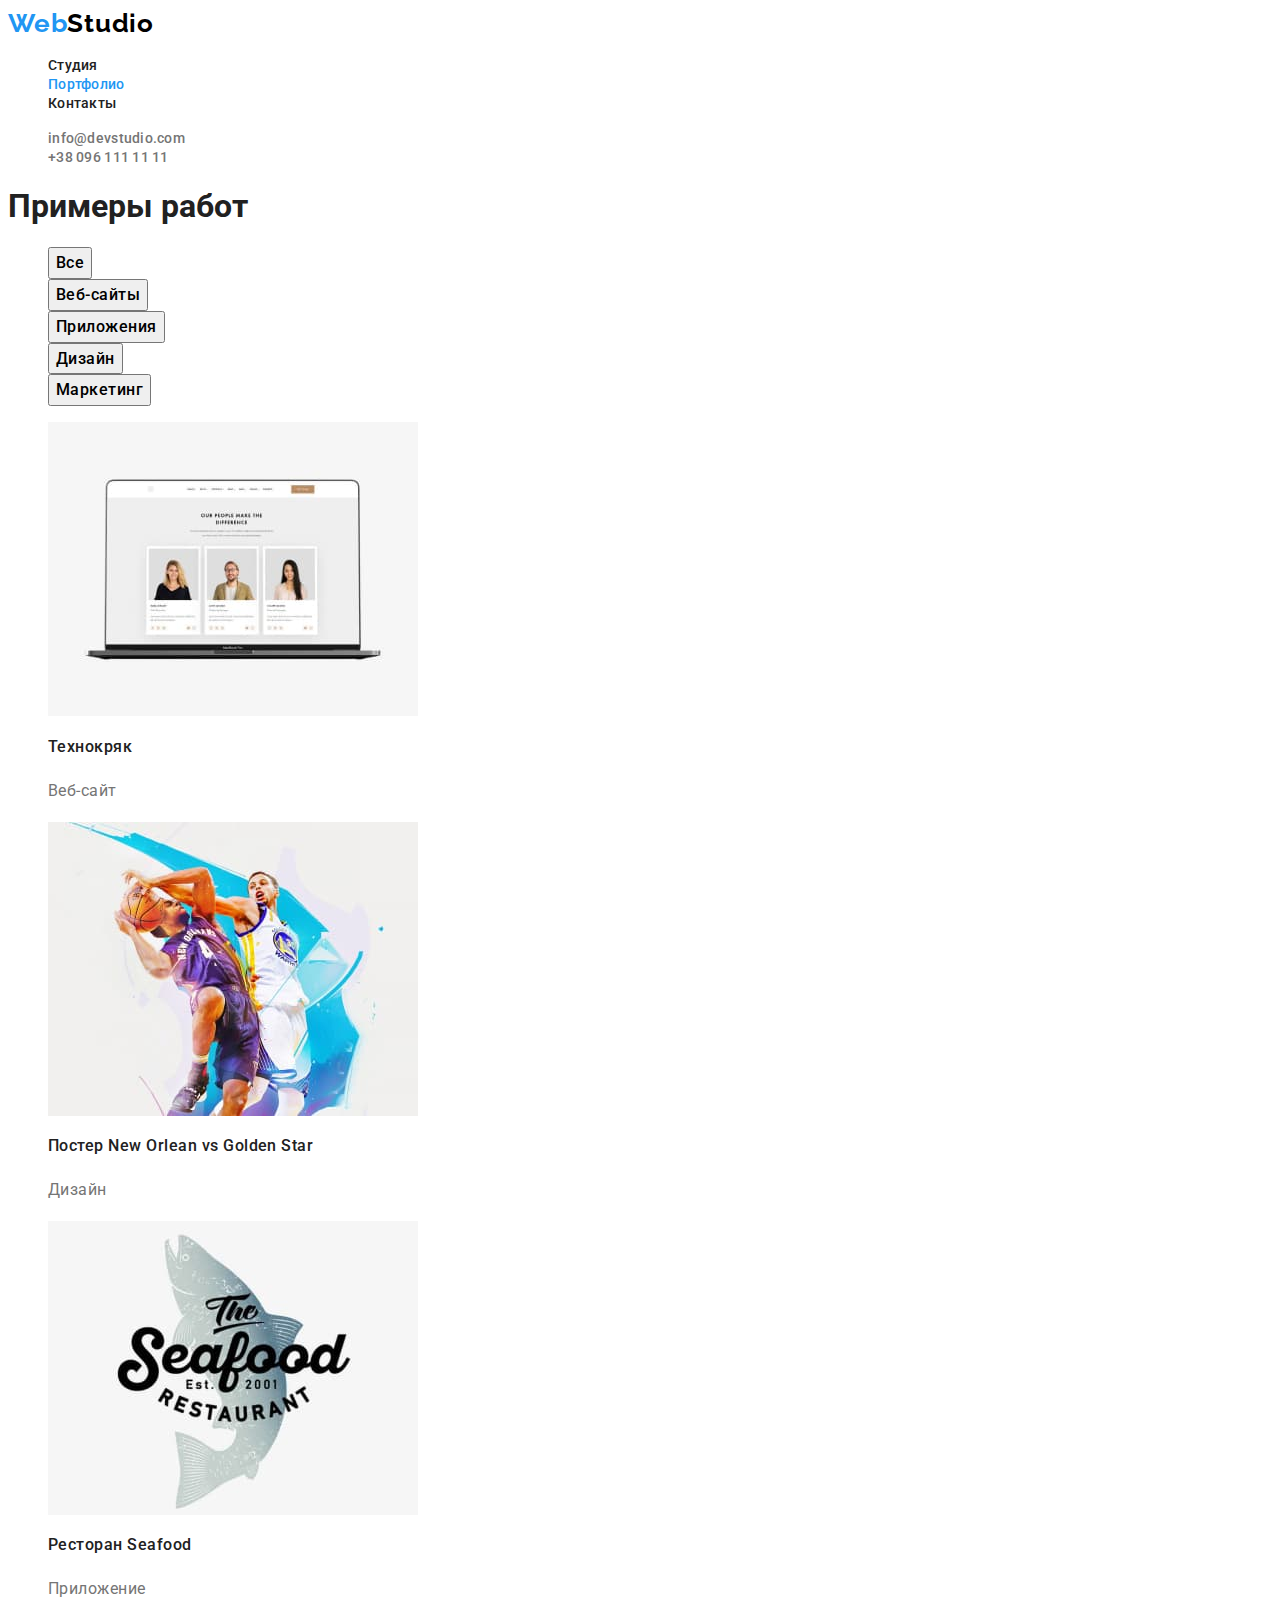
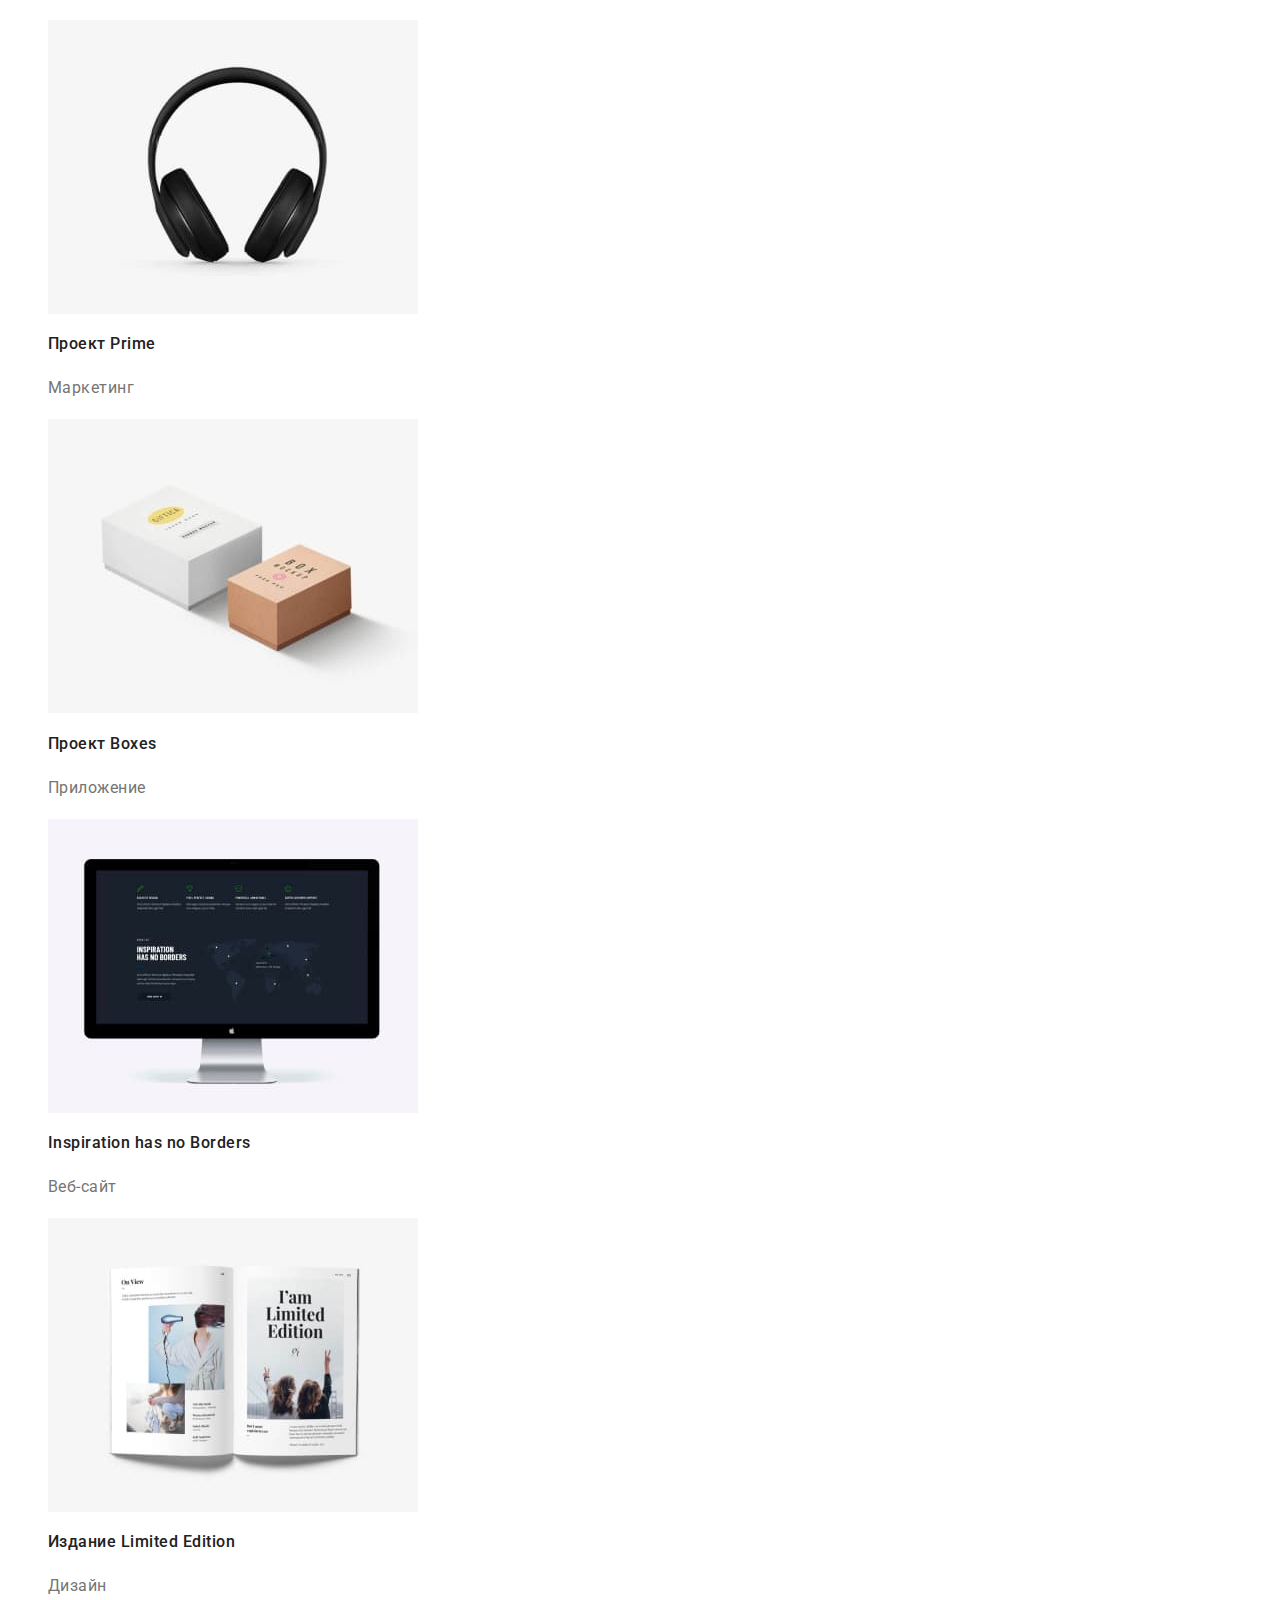
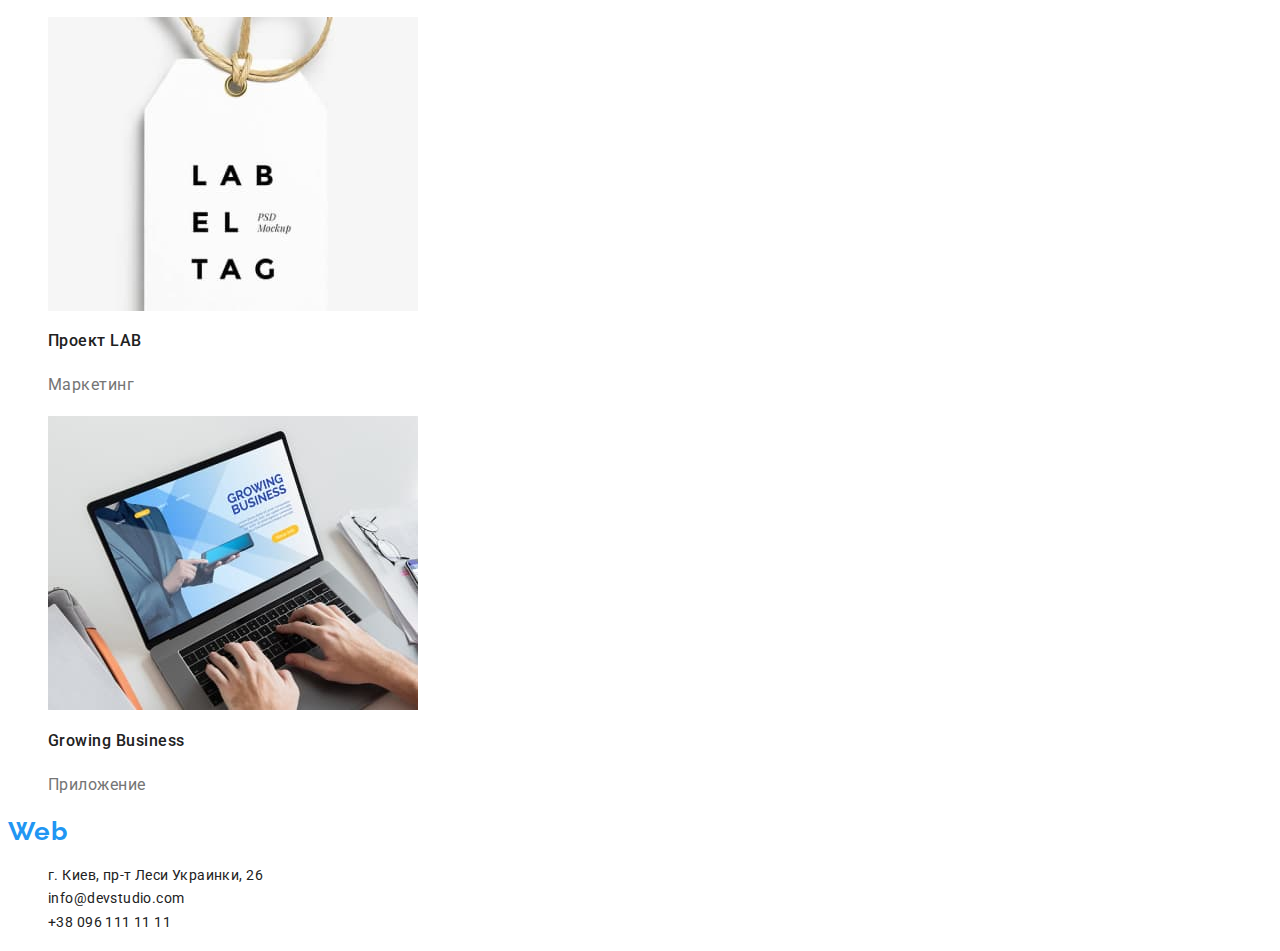
==== commit 5009183b: "исправление свойств текста" ====
--- a/portfolio.html
+++ b/portfolio.html
@@ -37,7 +37,7 @@
     </header>
     <main>
         <section>
-            <h1>Примеры работ</h1>
+            <h1 class="work">Примеры работ</h1>
             <ul>
                 <li><button type="button" class="button">Все</button></li>
                 <li><button type="button" class="button">Веб-сайты</button></li>
@@ -115,7 +115,7 @@
     <footer>
         <a href="index.html" class="logo">Web<span class="under">Studio</span></a>
         <address>
-            <ul class="footer-address">
+            <ul class="address">
                 <li>
                     <a href="https://goo.gl/maps/HEMFCHXjC1AX881L7" class="link">г. Киев, пр-т Леси Украинки, 26</a>
                 </li>
--- a/css/styles.css
+++ b/css/styles.css
@@ -4,7 +4,8 @@
     --active-color: #2196F3;
     --bg-color: #FFFFFF;
     --black-color: #000000;
-    --button-bg-color: #F5F4FA;}
+    --button-bg-color: #F5F4FA;
+    --footer-address-color: rgba(255, 255, 255, 0.6)}
 
 body {
     background-color: var(--bg-color);
@@ -37,6 +38,9 @@
     color: var(--black-color);}
 
 .logo .under {
+    font-size: 14px;
+    line-height: 1.71;
+    letter-spacing: 0.03em;
     color: var(--bg-color);}
 
 /* nav */
@@ -65,8 +69,8 @@
 .nav .link:focus,
 .nav-contacts .link:hover,
 .nav-contacts .link:focus,
-.footer-address .link:hover,
-.footer-address .link:focus {
+.address .link:hover,
+.address .link:focus {
     color: var(--active-color);}
 
     /* hero */
@@ -78,9 +82,17 @@
         text-align: center;
         letter-spacing: 0.06em;
         text-transform: uppercase;
-        color: var(--bg-color);}
+        color: var(--primary-text-color);}
 
     .hero-button {
+        font-family: 'Roboto';
+        font-weight: 700;
+        font-size: 16px;
+        line-height: 1,88;
+        display: flex;
+        align-items: center;
+        text-align: center;
+        letter-spacing: 0.06em;
         color: var(--bg-color);
         background-color: var(--active-color);
         cursor: pointer;}
@@ -128,19 +140,17 @@
     letter-spacing: 0.03em;
     color: var(--secondary-text-color);}
 
-    /* address */
-
-
+   
 /* button */
 
 .button {
-    background-color: var(--button-bg-color);
-    cursor: pointer;
+    font-family: 'Roboto';
     font-weight: 500;
     font-size: 16px;
     line-height: 1.62;
     text-align: center;
-    letter-spacing: 0.03em;}
+    letter-spacing: 0.03em;
+    cursor: pointer;}
 
 .button:hover,
 .button:focus {
@@ -172,11 +182,12 @@
 
 /* footer */
     
-.footer-address .link {
+.address .link {
     font-family: 'Roboto';
     font-style: normal;
     font-weight: 400;
     font-size: 14px;
     line-height: 1.71;
     letter-spacing: 0.03em;
-    color: var(--bg-color);}+    color: var(--primary-text-color);}
+
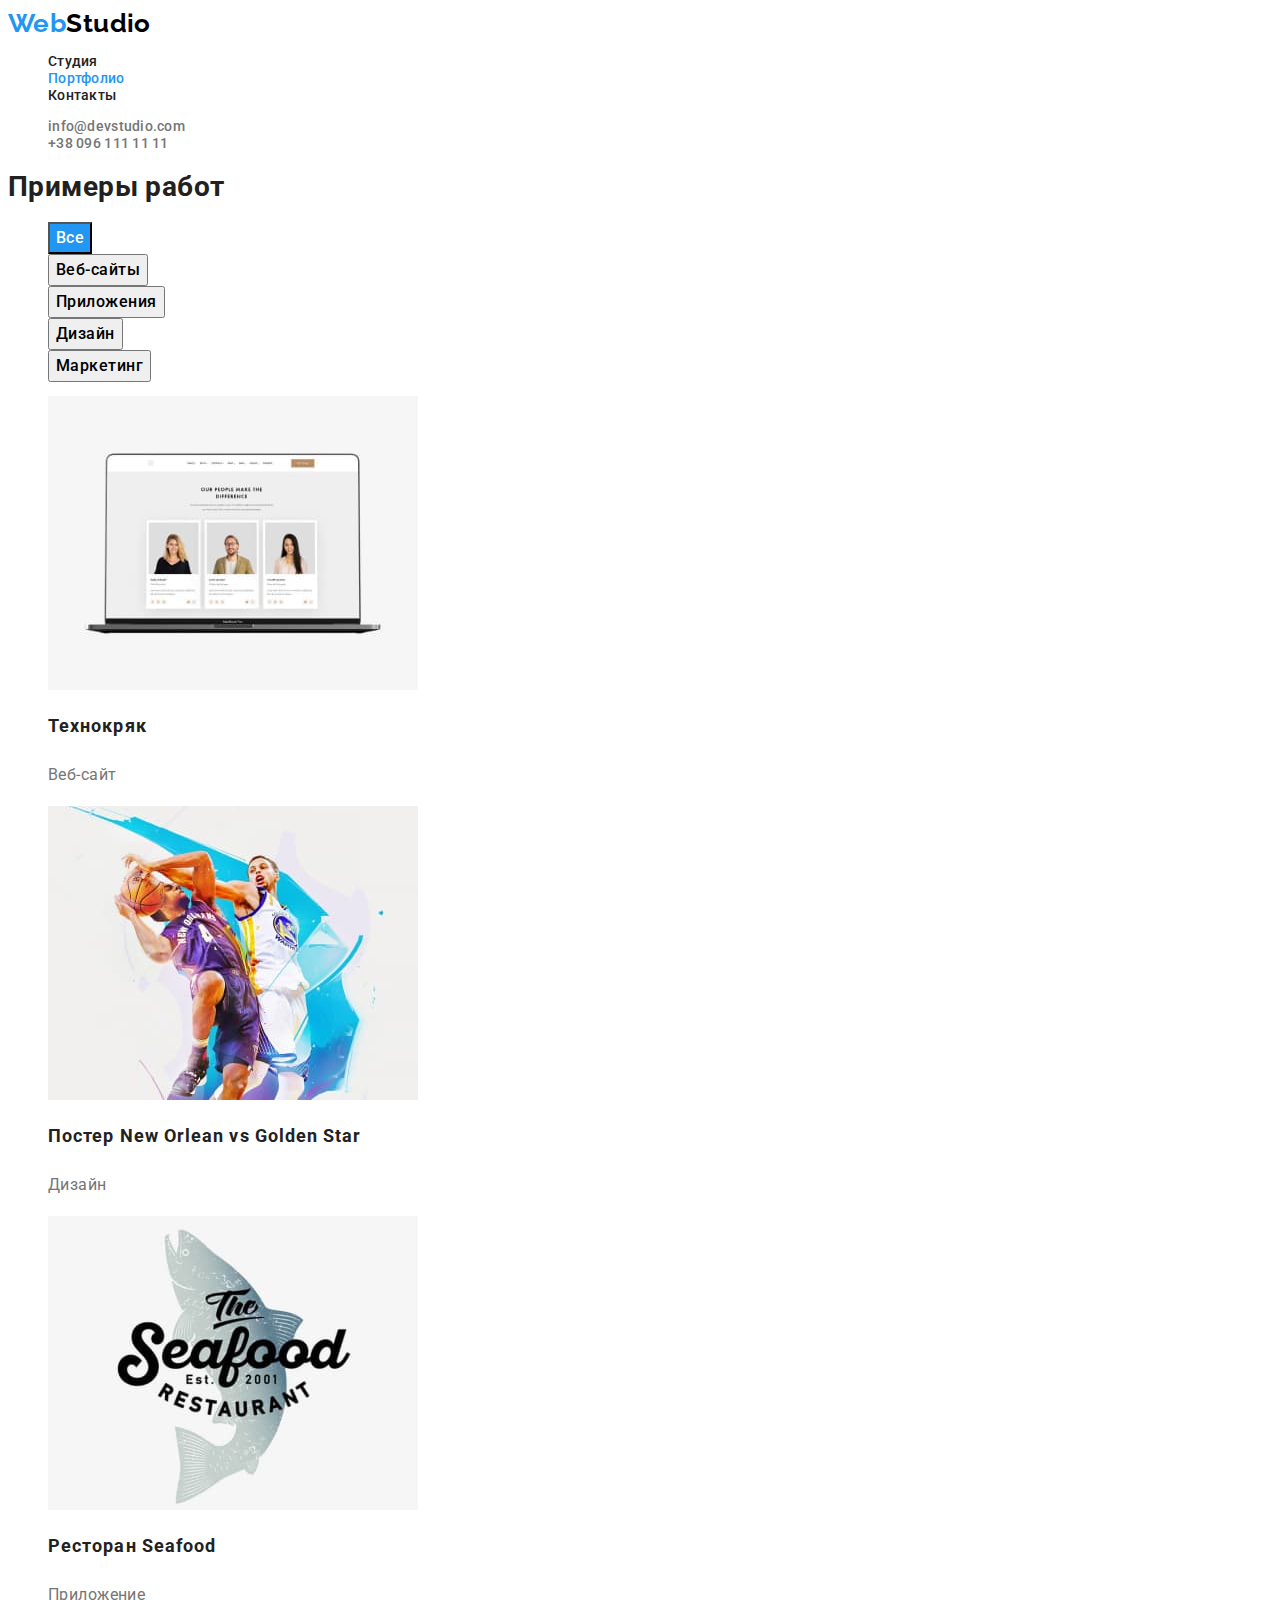
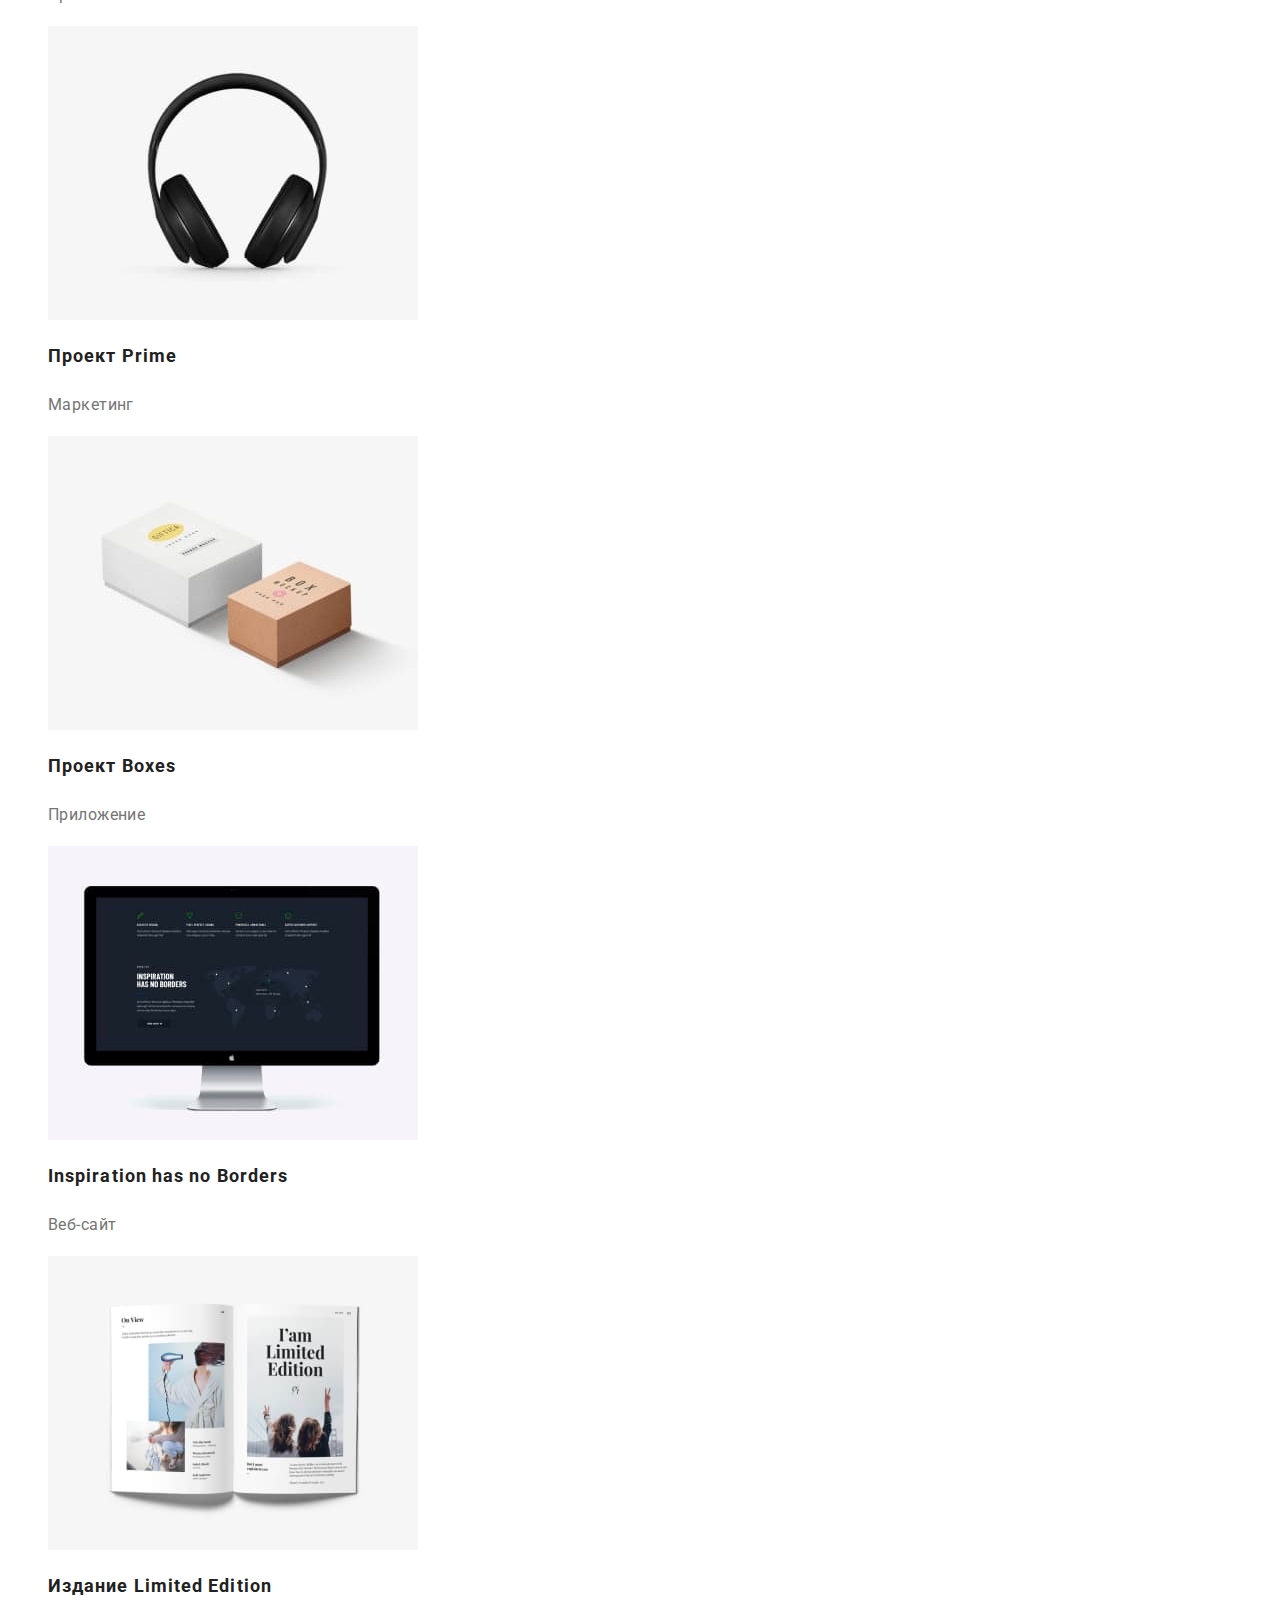
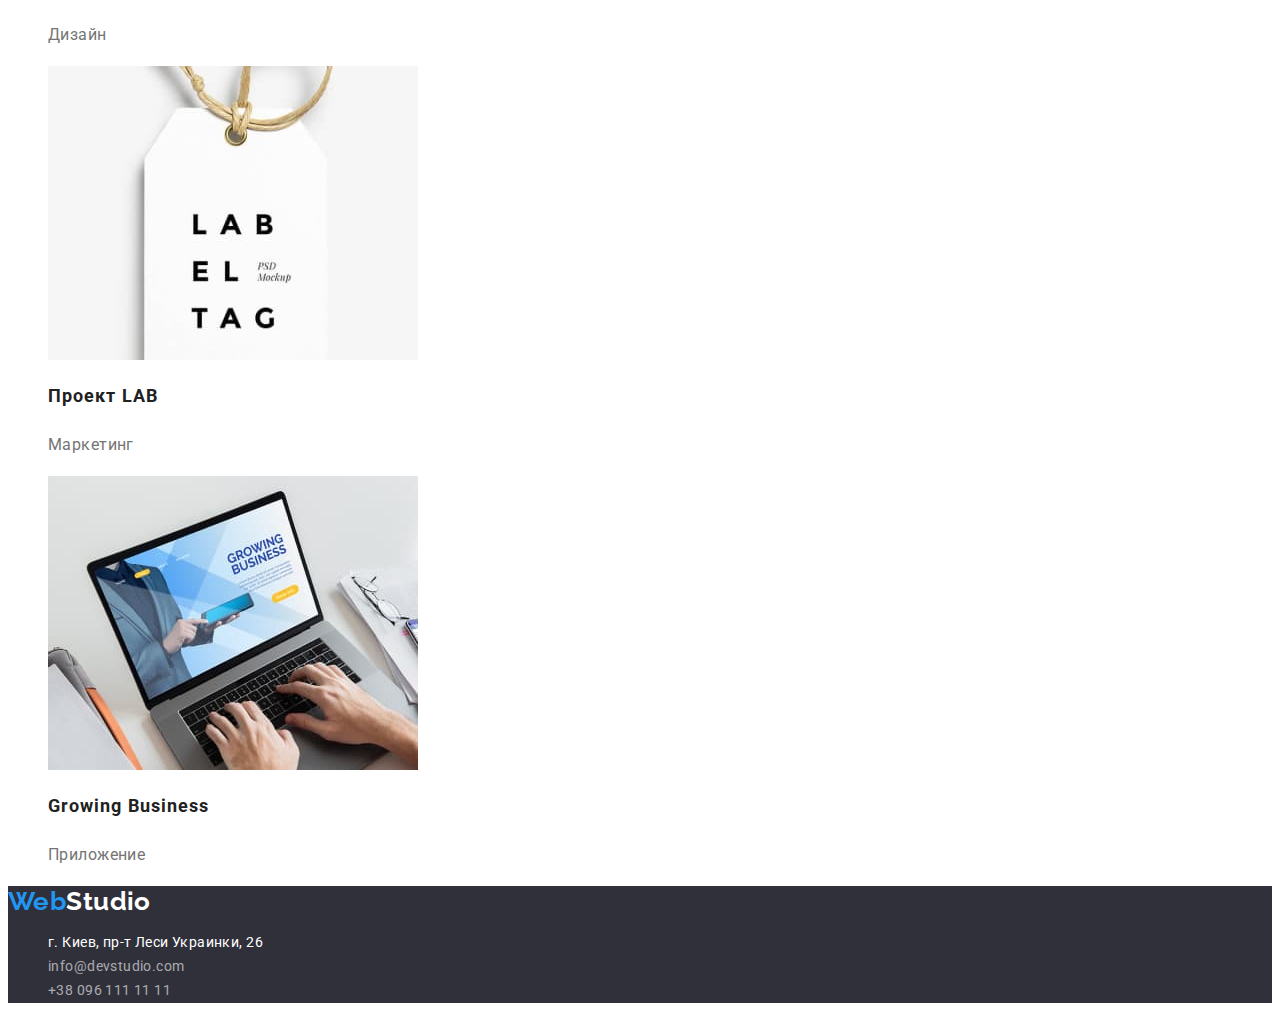
==== commit 8af7876f: "исправление ошибок" ====
--- a/portfolio.html
+++ b/portfolio.html
@@ -6,14 +6,14 @@
     <meta http-equiv="X-UA-Compatible" content="IE=edge">
     <meta name="viewport" content="width=device-width, initial-scale=1.0">
     <title>Document</title>
+    <link href="https://fonts.googleapis.com/css2?family=Raleway:wght@700&family=Roboto:wght@400;500;700;900&display=swap" rel="stylesheet">
     <link rel="stylesheet" href="./css/styles.css">
-    <link href="https://fonts.googleapis.com/css2?family=Raleway:wght@700&family=Roboto:wght@400;500;700;900&display=swap" rel="stylesheet">
 </head>
 
 <body>
     <header>
         <nav class="nav">
-            <a href="./index.html" class="logo">Web<span class="upper">Studio</span></a>
+            <a href="./index.html" class="logo">Web<span class="accent">Studio</span></a>
             <ul class="site-nav">
                 <li>
                     <a href="./index.html" class="link">Студия</a>
@@ -39,7 +39,7 @@
         <section>
             <h1 class="work">Примеры работ</h1>
             <ul>
-                <li><button type="button" class="button">Все</button></li>
+                <li><button type="button" class="button current">Все</button></li>
                 <li><button type="button" class="button">Веб-сайты</button></li>
                 <li><button type="button" class="button">Приложения</button></li>
                 <li><button type="button" class="button">Дизайн</button></li>
@@ -49,75 +49,75 @@
                 <li>
                 <a href="">
                     <img src="./images/img5.jpg" alt="Технокряк">
-                    <h2 class="name">Технокряк</h2>
-                    <p class="description">Веб-сайт</p>
+                    <h2 class="product-name">Технокряк</h2>
+                    <p class="product-description">Веб-сайт</p>
                 </a>
                 </li>
                 <li>
                     <a href="">
                         <img src="./images/img6.jpg" alt="Постер New Orlean vs Golden Star">
-                        <h2 class="name">Постер New Orlean vs Golden Star</h2>
-                        <p class="description">Дизайн</p>
+                        <h2 class="product-name">Постер New Orlean vs Golden Star</h2>
+                        <p class="product-description">Дизайн</p>
                     </a>
                 </li>
                 <li>
                     <a href="">
                         <img src="./images/img7.jpg" alt="Ресторан Seafood">
-                        <h2 class="name">Ресторан Seafood</h2>
-                        <p class="description">Приложение</p>
+                        <h2 class="product-name">Ресторан Seafood</h2>
+                        <p class="product-description">Приложение</p>
                     </a>
                 </li>
                 <li>
                     <a href="">
                         <img src="./images/img8.jpg" alt="Проект Prime">
-                        <h2 class="name">Проект Prime</h2>
-                        <p class="description">Маркетинг</p>
+                        <h2 class="product-name">Проект Prime</h2>
+                        <p class="product-description">Маркетинг</p>
                     </a>
                 </li>
                 <li>
                     <a href="">
                         <img src="./images/img9.jpg" alt="Проект Boxes">
-                        <h2 class="name">Проект Boxes</h2>
-                        <p class="description">Приложение</p>
+                        <h2 class="product-name">Проект Boxes</h2>
+                        <p class="product-description">Приложение</p>
                     </a>
                 </li>
                 <li>
                     <a href="">
                         <img src="./images/img10.jpg" alt="Inspiration has no Borders">
-                        <h2 class="name">Inspiration has no Borders</h2>
-                        <p class="description">Веб-сайт</p>
+                        <h2 class="product-name">Inspiration has no Borders</h2>
+                        <p class="product-description">Веб-сайт</p>
                     </a>
                 </li>
                 <li>
                     <a href="">
                         <img src="./images/img11.jpg" alt="Издание Limited Edition">
-                        <h2 class="name">Издание Limited Edition</h2>
-                        <p class="description">Дизайн</p>
+                        <h2 class="product-name">Издание Limited Edition</h2>
+                        <p class="product-description">Дизайн</p>
                     </a>
                 </li>
                 <li>
                     <a href="">
                         <img src="./images/img12.jpg" alt="Проект LAB">
-                        <h2 class="name">Проект LAB</h2>
-                        <p class="description">Маркетинг</p>
+                        <h2 class="product-name">Проект LAB</h2>
+                        <p class="product-description">Маркетинг</p>
                     </a>
                 </li>
                 <li>
                     <a href="">
                         <img src="./images/img13.jpg" alt="Growing Business">
-                        <h2 class="name">Growing Business</h2>
-                        <p class="description">Приложение</p>
+                        <h2 class="product-name">Growing Business</h2>
+                        <p class="product-description">Приложение</p>
                     </a>
                 </li>
             </ul>
         </section>
     </main>
-    <footer>
-        <a href="index.html" class="logo">Web<span class="under">Studio</span></a>
+    <footer class="footer">
+        <a href="index.html" class="logo">Web<span class="accent">Studio</span></a>
         <address>
-            <ul class="address">
+            <ul>
                 <li>
-                    <a href="https://goo.gl/maps/HEMFCHXjC1AX881L7" class="link">г. Киев, пр-т Леси Украинки, 26</a>
+                    <a href="https://goo.gl/maps/HEMFCHXjC1AX881L7" class="map-link">г. Киев, пр-т Леси Украинки, 26</a>
                 </li>
                 <li>
                     <a href="mailto:info@devstudio.com" class="link">info@devstudio.com</a>
--- a/css/styles.css
+++ b/css/styles.css
@@ -3,6 +3,7 @@
     --secondary-text-color: #757575;
     --active-color: #2196F3;
     --bg-color: #FFFFFF;
+    --secondary-bg-color: #2F303A;
     --black-color: #000000;
     --button-bg-color: #F5F4FA;
     --footer-address-color: rgba(255, 255, 255, 0.6)}
@@ -10,7 +11,10 @@
 body {
     background-color: var(--bg-color);
     color: var(--primary-text-color);
-    font-family: 'Roboto', sans-serif;}
+    font-family: 'Roboto', sans-serif;
+    font-weight: 700;
+    font-size: 14px;
+    letter-spacing: 0.03em;}
 
 /* основной цвет текса color: #212121;*/
 /* вторичный цвет текста #757575; */
@@ -28,26 +32,22 @@
 
 .logo {
     font-family: 'Raleway';
-    font-weight: 700;
     font-size: 26px;
     line-height: 1.19;
-    letter-spacing: 0.03em;
     color: var(--active-color);}
 
-.logo .upper {
+.logo .accent {
     color: var(--black-color);}
 
-.logo .under {
-    font-size: 14px;
-    line-height: 1.71;
-    letter-spacing: 0.03em;
+.footer .accent {
+    font-size: 26px;
+    line-height: 1.19;
     color: var(--bg-color);}
 
 /* nav */
 
 .site-nav .link {
     font-weight: 500;
-    font-size: 14px;
     line-height: 1.14;
     letter-spacing: 0.02em;
     color: var(--primary-text-color);}
@@ -57,7 +57,6 @@
 
 .nav-contacts .link {
     font-weight: 500;
-    font-size: 14px;
     line-height: 1.14;
     letter-spacing: 0.02em;
     color: var(--secondary-text-color);}
@@ -69,8 +68,8 @@
 .nav .link:focus,
 .nav-contacts .link:hover,
 .nav-contacts .link:focus,
-.address .link:hover,
-.address .link:focus {
+.footer .link:hover,
+.footer .link:focus {
     color: var(--active-color);}
 
     /* hero */
@@ -82,11 +81,12 @@
         text-align: center;
         letter-spacing: 0.06em;
         text-transform: uppercase;
-        color: var(--primary-text-color);}
+        color: var(--bg-color);
+        background-color: var(--secondary-bg-color);
+        }
 
     .hero-button {
         font-family: 'Roboto';
-        font-weight: 700;
         font-size: 16px;
         line-height: 1,88;
         display: flex;
@@ -105,39 +105,31 @@
     /* section */
 
 .section-title {
-    font-weight: 700;
     font-size: 36px;
     line-height: 1.16;
-    text-align: center;
-    letter-spacing: 0.03em;}
+    text-align: center;}
 
 /* features */
 
-.features .title {
-font-weight: 700;
-font-size: 14px;
-line-height: 1.14;
-letter-spacing: 0.03em;
-text-transform: uppercase;}
+.feature-list .feature-title {
+    line-height: 1.14;
+    text-transform: uppercase;}
 
-.features .text {
-    font-size: 14px;
+.feature-list .feature-text {
     line-height: 1.71;
-    letter-spacing: 0.03em;
     color: var(--secondary-text-color);}
 
-    /* command */
+    /* team */
 
-.command .name {
+.team .team-name {
     font-weight: 500;
     font-size: 16px;
-    line-height: 1.18;
-    letter-spacing: 0.03em;}
+    line-height: 1.18;}
 
-.command .position {
+.team .team-position {
+    font-weight: 400;
     font-size: 16px;
     line-height: 1.18;
-    letter-spacing: 0.03em;
     color: var(--secondary-text-color);}
 
    
@@ -152,6 +144,7 @@
     letter-spacing: 0.03em;
     cursor: pointer;}
 
+.button.current,
 .button:hover,
 .button:focus {
     color: var(--bg-color);
@@ -160,34 +153,40 @@
 
 /* product */
 
-.product .name {
-    font-family: 'Roboto';
-    font-style: normal;
-    font-weight: 500;
-    font-size: 16px;
-    line-height: 1.62;
-    letter-spacing: 0.03em;
+.product .product-name {
+    font-size: 18px;
+    line-height: 2;
+    letter-spacing: 0.06em;;
     color: var(--primary-text-color);}
 
-.description {
+.product-description {
+    font-weight: 400;
+    font-size: 16px;
+    line-height: 1.88;
+    color: var(--secondary-text-color);}
+
+
+/* footer */
+
+.footer {
+    background-color: var(--secondary-bg-color);
+}
+    
+.footer .map-link {
     font-family: 'Roboto';
     font-style: normal;
     font-weight: 400;
-    font-size: 16px;
-    line-height: 1.88;
-    letter-spacing: 0.03em;
-    color: var(--secondary-text-color);
-}
+    line-height: 1.71;
+    color: var(--bg-color);}
 
-
-/* footer */
-    
-.address .link {
+.footer .link {
     font-family: 'Roboto';
     font-style: normal;
     font-weight: 400;
-    font-size: 14px;
     line-height: 1.71;
-    letter-spacing: 0.03em;
-    color: var(--primary-text-color);}
+    color: var(--footer-address-color);}
 
+
+
+
+
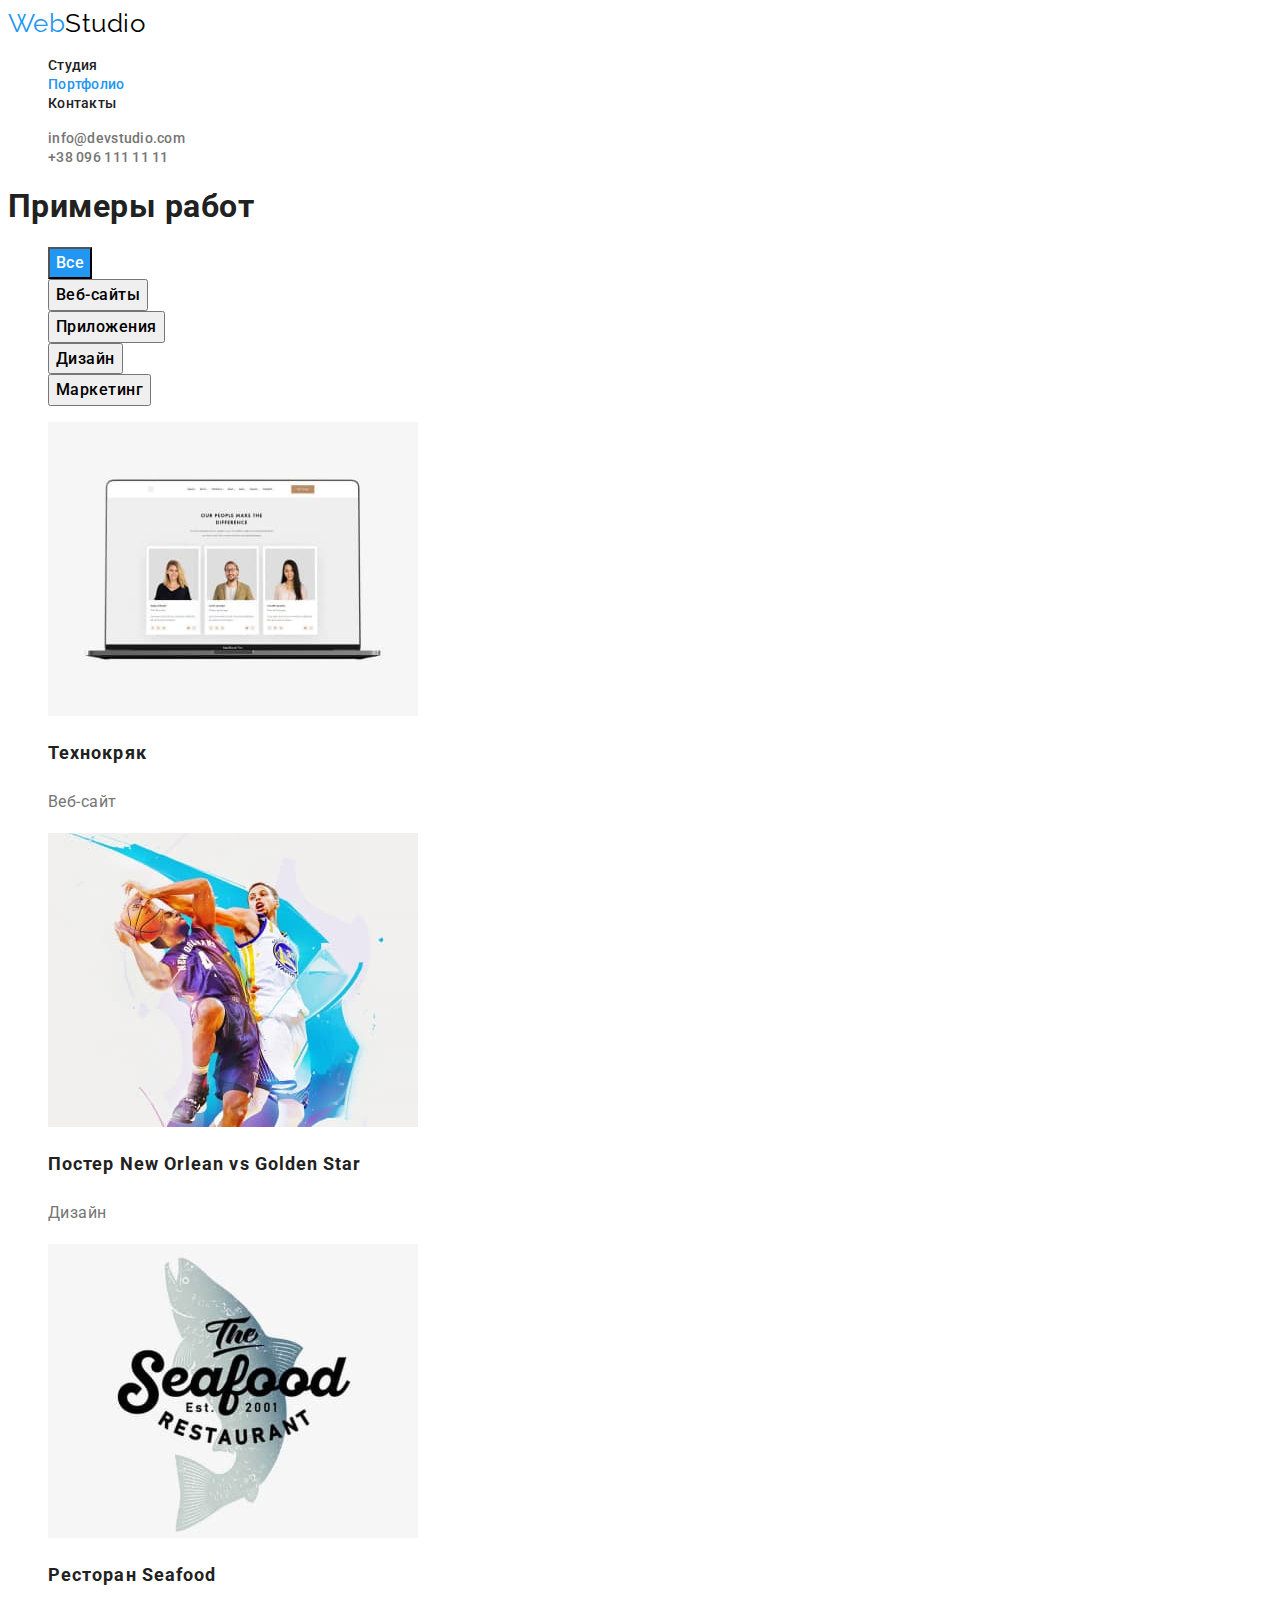
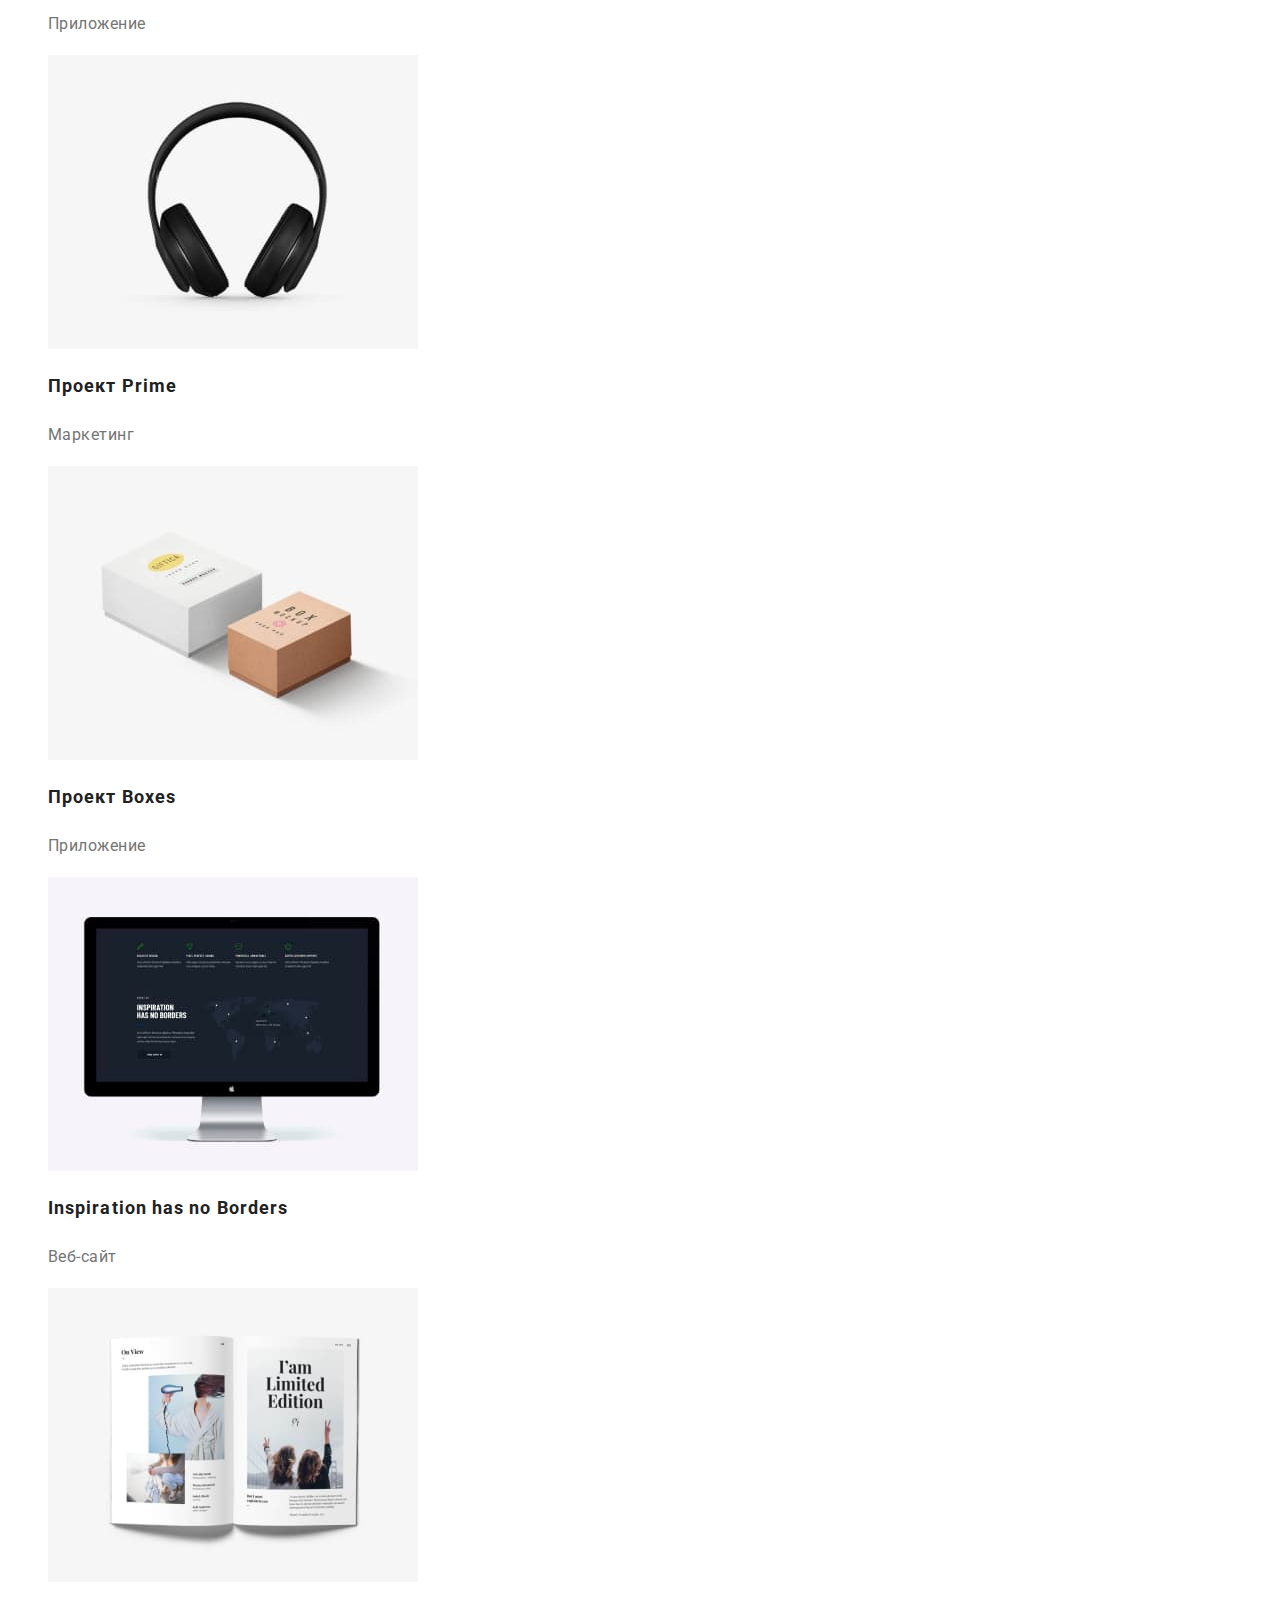
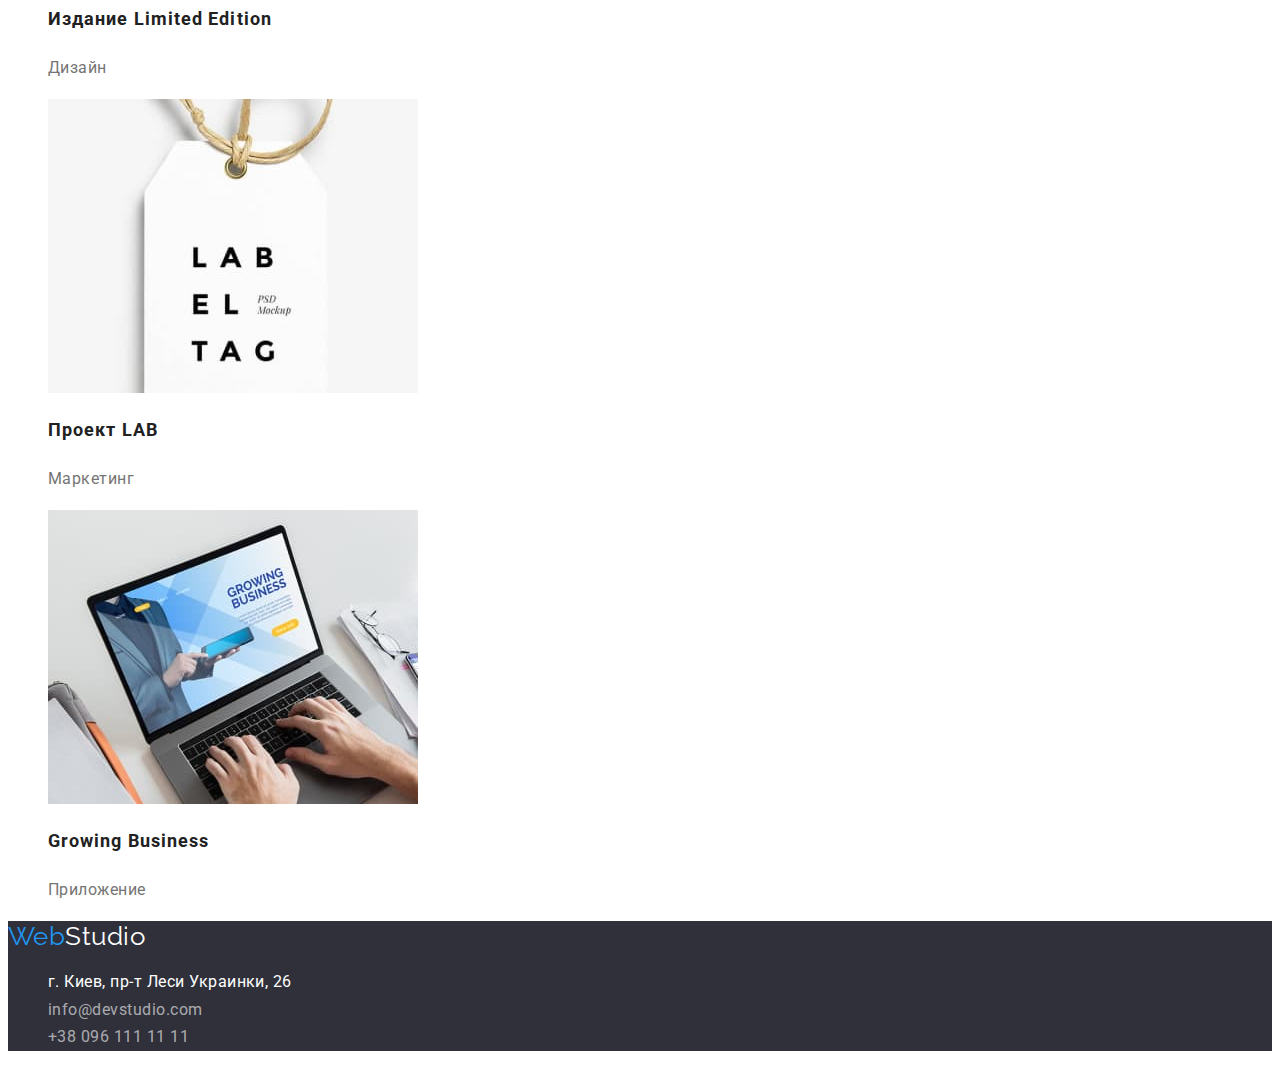
==== commit 8afb1938: "изменение свойств шрифтов" ====
--- a/portfolio.html
+++ b/portfolio.html
@@ -117,7 +117,7 @@
         <address>
             <ul>
                 <li>
-                    <a href="https://goo.gl/maps/HEMFCHXjC1AX881L7" class="map-link">г. Киев, пр-т Леси Украинки, 26</a>
+                    <a href="https://goo.gl/maps/HEMFCHXjC1AX881L7" rel="noopener, noreferrer" class="map-link">г. Киев, пр-т Леси Украинки, 26</a>
                 </li>
                 <li>
                     <a href="mailto:info@devstudio.com" class="link">info@devstudio.com</a>
--- a/css/styles.css
+++ b/css/styles.css
@@ -12,8 +12,6 @@
     background-color: var(--bg-color);
     color: var(--primary-text-color);
     font-family: 'Roboto', sans-serif;
-    font-weight: 700;
-    font-size: 14px;
     letter-spacing: 0.03em;}
 
 /* основной цвет текса color: #212121;*/
@@ -48,6 +46,7 @@
 
 .site-nav .link {
     font-weight: 500;
+    font-size: 14px;
     line-height: 1.14;
     letter-spacing: 0.02em;
     color: var(--primary-text-color);}
@@ -57,6 +56,7 @@
 
 .nav-contacts .link {
     font-weight: 500;
+    font-size: 14px;
     line-height: 1.14;
     letter-spacing: 0.02em;
     color: var(--secondary-text-color);}
@@ -81,9 +81,7 @@
         text-align: center;
         letter-spacing: 0.06em;
         text-transform: uppercase;
-        color: var(--bg-color);
-        background-color: var(--secondary-bg-color);
-        }
+        color: var(--bg-color);}
 
     .hero-button {
         font-family: 'Roboto';
@@ -112,10 +110,13 @@
 /* features */
 
 .feature-list .feature-title {
+    font-weight: 700;
+    font-size: 14px;
     line-height: 1.14;
     text-transform: uppercase;}
 
 .feature-list .feature-text {
+    font-size: 14px;
     line-height: 1.71;
     color: var(--secondary-text-color);}
 
@@ -127,8 +128,6 @@
     line-height: 1.18;}
 
 .team .team-position {
-    font-weight: 400;
-    font-size: 16px;
     line-height: 1.18;
     color: var(--secondary-text-color);}
 
@@ -160,8 +159,6 @@
     color: var(--primary-text-color);}
 
 .product-description {
-    font-weight: 400;
-    font-size: 16px;
     line-height: 1.88;
     color: var(--secondary-text-color);}
 
